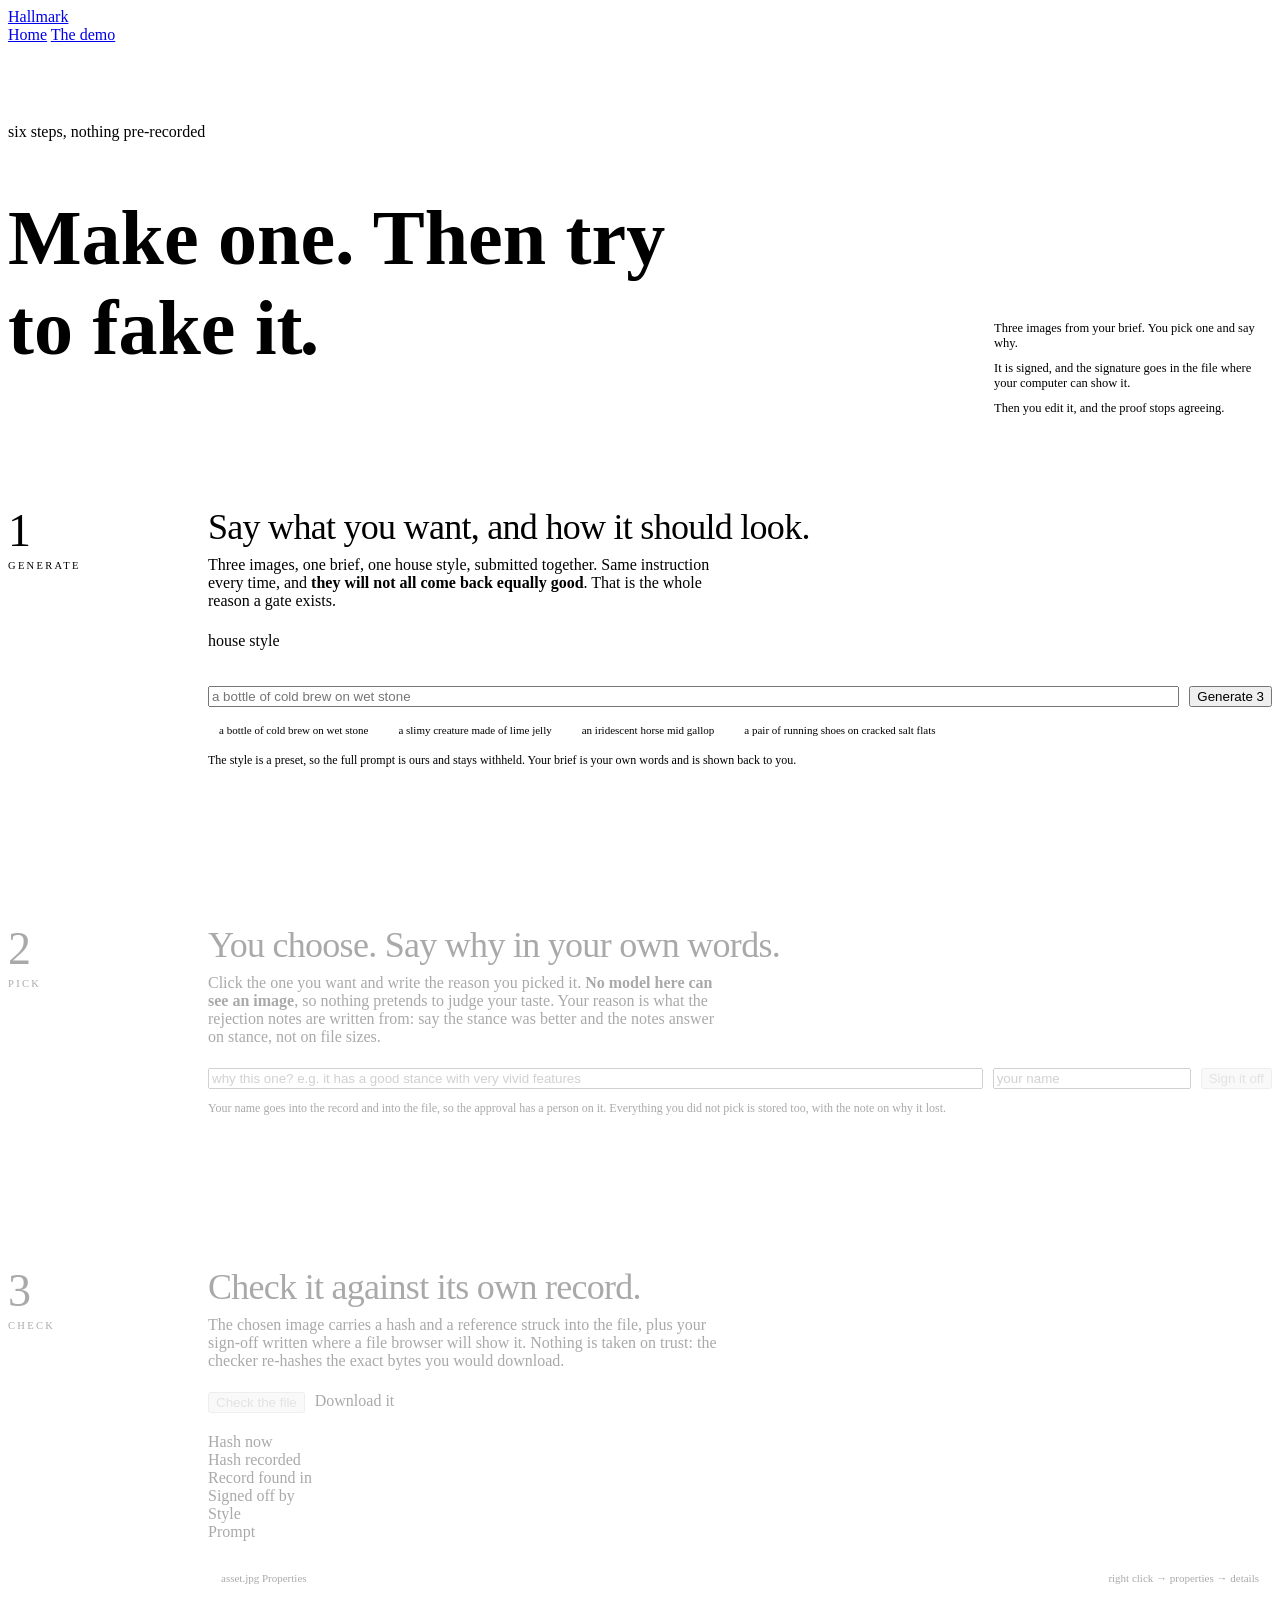
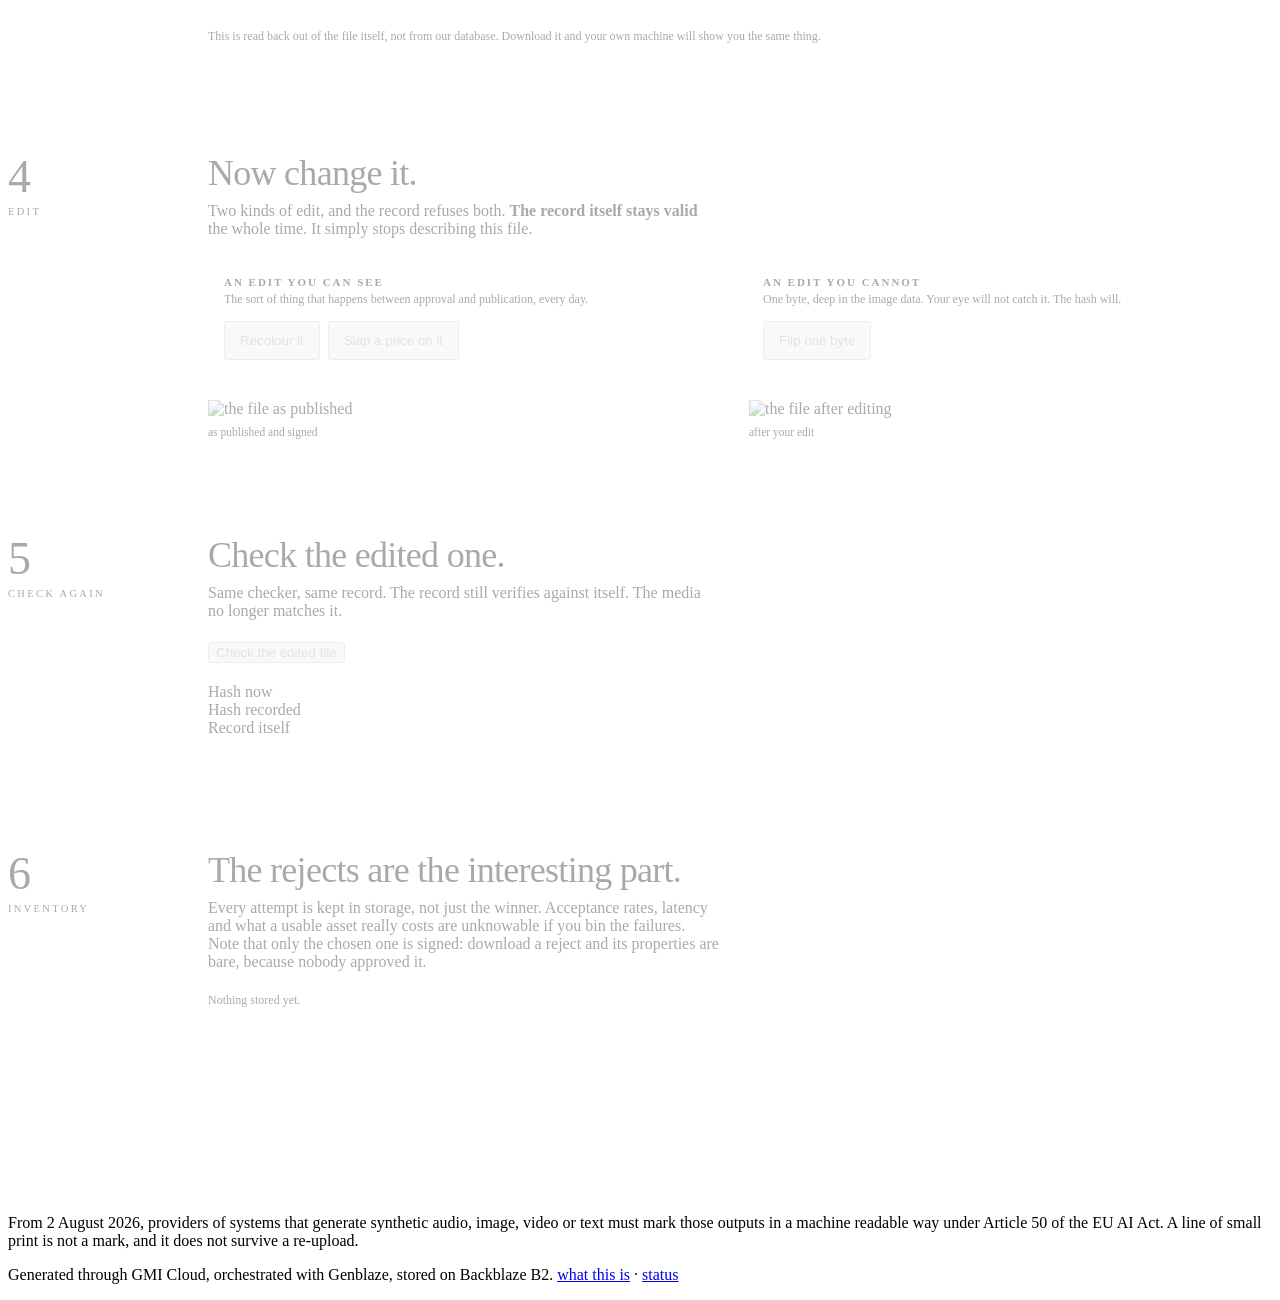
==== hallmark/static/demo.html @ ae2fe0b9 "Write the signature where a file browser can show it The provenance record was a hash pointer, which" ====
<!doctype html>
<html lang="en">
<head>
<meta charset="utf-8">
<meta name="viewport" content="width=device-width, initial-scale=1">
<title>HALLMARK / the demo</title>
<meta name="description" content="Generate three images, pick one and say why, prove it, edit it so you can see the change, then watch the proof refuse it. The rejects are kept.">
<link rel="stylesheet" href="/hallmark.css">
<style>
  .wrap { padding-bottom: 14vh; }

  .opener { padding: 7vh 0 4vh; display: grid; grid-template-columns: minmax(0,1fr) minmax(0,300px); gap: 5vw; align-items: end; }
  .opener h1 { font-size: clamp(38px, 6.6vw, 78px); }
  .opener h1 em { font-style: italic; color: var(--struck); }
  .opener .aside { border-left: 1px solid var(--rule); padding-left: 22px; }
  .opener .aside p { margin: 0 0 10px; color: var(--dim); font-size: 12.5px; }

  /* ---- step scaffolding ---------------------------------------------- */
  .step {
    border-top: 1px solid var(--rule); padding: 46px 0 52px;
    display: grid; grid-template-columns: 168px minmax(0, 1fr); gap: 32px;
    opacity: .34; transition: opacity .35s;
  }
  .step.live, .step.done { opacity: 1; }
  .step .marker { position: sticky; top: 74px; align-self: start; }
  .step .marker .n { font-family: var(--display); font-size: 46px; line-height: 1; color: var(--faint); transition: color .3s; }
  .step.live .marker .n { color: var(--struck); }
  .step.done .marker .n { color: var(--pass); }
  .step .marker .t { font-size: 10.5px; letter-spacing: .22em; text-transform: uppercase; color: var(--dim); margin-top: 6px; }
  .step h2 { font-family: var(--display); font-weight: 400; font-size: clamp(24px, 3.4vw, 36px); letter-spacing: -.02em; margin: 0 0 10px; line-height: 1.06; }
  .step .say { color: var(--dim); max-width: 64ch; margin: 0 0 22px; }
  .step .say strong { color: var(--ink); font-weight: 600; }

  .briefbar { display: flex; gap: 10px; flex-wrap: wrap; }
  .briefbar input[type=text] { flex: 1 1 340px; }
  .hint { color: var(--faint); font-size: 12px; margin-top: 12px; }
  .status { color: var(--dim); margin-top: 14px; min-height: 1.5em; }

  /* ---- style presets --------------------------------------------------- */
  .styles { display: grid; grid-template-columns: repeat(auto-fit, minmax(178px, 1fr)); gap: 8px; margin: 16px 0 20px; }
  .styleopt {
    border: 1px solid var(--rule); padding: 12px 14px; cursor: pointer;
    background: var(--panel); transition: border-color .12s, background .12s;
  }
  .styleopt:hover { border-color: var(--dim); }
  .styleopt.on { border-color: var(--struck); background: rgba(201,162,39,.08); }
  .styleopt .nm { font-size: 12px; letter-spacing: .1em; text-transform: uppercase; }
  .styleopt.on .nm { color: var(--struck-lit); }
  .styleopt .ds { font-size: 11.5px; color: var(--faint); margin-top: 5px; }

  .ideas { display: flex; gap: 8px; flex-wrap: wrap; margin-top: 12px; }
  .idea { font-size: 11px; color: var(--dim); border: 1px solid var(--rule); padding: 5px 11px; cursor: pointer; border-radius: 999px; }
  .idea:hover { border-color: var(--dim); color: var(--ink); }

  /* ---- three candidates, big --------------------------------------------- */
  .grid { display: grid; grid-template-columns: repeat(auto-fit, minmax(232px, 1fr)); gap: 14px; margin-top: 22px; }
  .cand { position: relative; }
  .cand .frame {
    position: relative; aspect-ratio: 1/1; background: var(--deep);
    border: 1px solid var(--rule); overflow: hidden; cursor: pointer;
  }
  .cand .frame img { width: 100%; height: 100%; object-fit: cover; transition: transform .45s, filter .3s; }
  .cand .frame:hover img { transform: scale(1.04); }
  .cand.pending .frame { display: grid; place-items: center; }
  .cand .spin { width: 24px; height: 24px; border: 2px solid var(--faint); border-top-color: var(--struck); border-radius: 50%; animation: spin 1s linear infinite; }
  @keyframes spin { to { transform: rotate(360deg); } }
  .cand .idx { position: absolute; top: 8px; left: 8px; font-size: 10.5px; color: var(--dim); background: rgba(12,11,10,.8); padding: 2px 7px; }
  .cand.chosen .frame { border-color: var(--pass); }
  .cand.chosen .frame::after {
    content: "chosen"; position: absolute; bottom: 0; left: 0; right: 0;
    background: var(--pass); color: var(--deep); font-size: 10px;
    letter-spacing: .18em; text-transform: uppercase; text-align: center; padding: 4px;
  }
  .cand.rejected .frame img { filter: grayscale(.72) brightness(.6); }
  .cand.failed .frame { display: grid; place-items: center; color: var(--fail); font-size: 11px; }
  .cand .note { margin-top: 10px; font-size: 12px; color: var(--warn); line-height: 1.5; }
  .cand.chosen .note { color: var(--pass); }

  /* ---- what the file browser shows -------------------------------------- */
  .visible { border: 1px solid var(--rule); background: var(--panel); margin-top: 22px; }
  .visible .bar { padding: 9px 13px; border-bottom: 1px solid var(--rule); background: var(--deep); font-size: 11px; color: var(--dim); display: flex; justify-content: space-between; gap: 12px; }
  .visible dl { margin: 0; padding: 10px 13px 14px; }
  .visible .prow { display: grid; grid-template-columns: 108px 1fr; gap: 10px; padding: 6px 0; border-bottom: 1px solid var(--rule-soft); }
  .visible dt { color: var(--faint); font-size: 11px; }
  .visible dd { margin: 0; font-size: 11.5px; }
  .visible dd.gold { color: var(--struck-lit); }

  /* ---- edit ------------------------------------------------------------- */
  .edits { display: grid; grid-template-columns: repeat(auto-fit, minmax(250px, 1fr)); gap: 14px; margin-top: 8px; }
  .editset { border: 1px solid var(--rule); padding: 16px; }
  .editset h4 { margin: 0 0 4px; font-size: 11px; letter-spacing: .18em; text-transform: uppercase; color: var(--dim); }
  .editset p { margin: 0 0 14px; font-size: 12px; color: var(--faint); }
  .editset .btns { display: flex; gap: 8px; flex-wrap: wrap; }
  .editset button { padding: 10px 14px; }

  .sidebyside { display: grid; grid-template-columns: 1fr 1fr; gap: 18px; margin-top: 24px; }
  .sidebyside figure { margin: 0; }
  .sidebyside img { border: 1px solid var(--rule); width: 100%; }
  .sidebyside .after img { border-color: var(--fail); }
  .sidebyside figcaption { margin-top: 8px; font-size: 11.5px; color: var(--dim); }
  .sidebyside .after figcaption { color: var(--fail); }

  /* ---- inventory --------------------------------------------------------- */
  .invrow { display: grid; grid-template-columns: 108px 1fr; gap: 18px; padding: 18px 0; border-bottom: 1px solid var(--rule); align-items: start; }
  .invrow img { width: 108px; height: 108px; object-fit: cover; border: 1px solid var(--rule); }
  .invrow.kept img { border-color: var(--pass); }
  .invrow.lost img { filter: grayscale(.7) brightness(.62); }
  .invrow .tag { font-size: 10px; letter-spacing: .2em; text-transform: uppercase; }
  .invrow.kept .tag { color: var(--pass); }
  .invrow.lost .tag { color: var(--dim); }
  .invrow .why { color: var(--warn); margin-top: 6px; font-size: 12.5px; }
  .invrow .facts { color: var(--faint); font-size: 11.5px; margin-top: 6px; word-break: break-all; }
  .invrow .grab { margin-top: 10px; }
  .invrow .grab a { font-size: 11px; letter-spacing: .12em; text-transform: uppercase; color: var(--dim); }
  .invrow .grab a:hover { color: var(--ink); }

  @media (max-width: 780px) {
    .opener { grid-template-columns: 1fr; gap: 24px; }
    .opener .aside { border-left: 0; border-top: 1px solid var(--rule); padding: 18px 0 0; }
    .step { grid-template-columns: 1fr; gap: 14px; }
    .step .marker { position: static; display: flex; align-items: baseline; gap: 12px; }
    .step .marker .n { font-size: 30px; }
    .sidebyside { grid-template-columns: 1fr; }
  }
</style>
</head>
<body>

<div class="masthead">
  <a class="wordmark" href="/">Hallmark</a>
  <nav class="mastnav">
    <a href="/" >Home</a>
    <a href="/demo" class="here">The demo</a>
    <span class="label" id="quotaLabel">&nbsp;</span>
  </nav>
</div>

<div class="wrap">

  <div class="opener">
    <div>
      <p class="label">six steps, nothing pre-recorded</p>
      <h1 class="display">Make one. Then try<br>to fake it<em>.</em></h1>
    </div>
    <div class="aside">
      <p>Three images from your brief. You pick one and say why.</p>
      <p>It is signed, and the signature goes in the file where your computer can show it.</p>
      <p>Then you edit it, and the proof stops agreeing.</p>
    </div>
  </div>

  <!-- 1 GENERATE -->
  <section class="step live" id="s1">
    <div class="marker"><div class="n">1</div><div class="t">Generate</div></div>
    <div>
      <h2>Say what you want, and how it should look.</h2>
      <p class="say">
        Three images, one brief, one house style, submitted together. Same instruction
        every time, and <strong>they will not all come back equally good</strong>. That is
        the whole reason a gate exists.
      </p>

      <p class="label">house style</p>
      <div class="styles" id="styles"></div>

      <div class="briefbar">
        <input type="text" id="brief" maxlength="300" placeholder="a bottle of cold brew on wet stone" autocomplete="off">
        <button class="primary" id="btnGen">Generate 3</button>
      </div>
      <div class="ideas" id="ideas"></div>
      <p class="hint">The style is a preset, so the full prompt is ours and stays withheld. Your brief is your own words and is shown back to you.</p>
      <p class="status" id="genStatus"></p>
      <div class="grid" id="grid"></div>
    </div>
  </section>

  <!-- 2 PICK -->
  <section class="step" id="s2">
    <div class="marker"><div class="n">2</div><div class="t">Pick</div></div>
    <div>
      <h2>You choose. Say why in your own words.</h2>
      <p class="say">
        Click the one you want and write the reason you picked it.
        <strong>No model here can see an image</strong>, so nothing pretends to judge your
        taste. Your reason is what the rejection notes are written from: say the stance was
        better and the notes answer on stance, not on file sizes.
      </p>
      <div class="briefbar">
        <input type="text" id="why" maxlength="200" placeholder="why this one? e.g. it has a good stance with very vivid features" autocomplete="off">
        <input type="text" id="signer" maxlength="60" placeholder="your name" autocomplete="off" style="flex:0 1 190px">
        <button class="primary" id="btnPick" disabled>Sign it off</button>
      </div>
      <p class="hint">Your name goes into the record and into the file, so the approval has a person on it. Everything you did not pick is stored too, with the note on why it lost.</p>
      <p class="status" id="pickStatus"></p>
    </div>
  </section>

  <!-- 3 PROVE -->
  <section class="step" id="s3">
    <div class="marker"><div class="n">3</div><div class="t">Check</div></div>
    <div>
      <h2>Check it against its own record.</h2>
      <p class="say">
        The chosen image carries a hash and a reference struck into the file, plus your
        sign-off written where a file browser will show it. Nothing is taken on trust: the
        checker re-hashes the exact bytes you would download.
      </p>
      <div class="briefbar" style="gap:10px">
        <button id="btnProve" disabled>Check the file</button>
        <a class="btn hidden" id="btnDownload" download>Download it</a>
      </div>
      <div class="verdict hidden" id="proveVerdict" style="margin-top:20px"><h3 id="proveLabel"></h3><p id="proveSaid"></p></div>
      <dl class="rows hidden" id="proveRows" style="margin-top:20px;max-width:800px">
        <div class="row"><dt>Hash now</dt><dd id="pNow"></dd></div>
        <div class="row"><dt>Hash recorded</dt><dd id="pRec"></dd></div>
        <div class="row"><dt>Record found in</dt><dd id="pSrc"></dd></div>
        <div class="row"><dt>Signed off by</dt><dd id="pWho"></dd></div>
        <div class="row"><dt>Style</dt><dd id="pStyle"></dd></div>
        <div class="row"><dt>Prompt</dt><dd id="pPrompt"></dd></div>
      </dl>

      <div class="visible hidden" id="visiblePanel">
        <div class="bar">
          <span id="vName">asset.jpg Properties</span>
          <span class="faint">right click &rarr; properties &rarr; details</span>
        </div>
        <dl id="visibleRows"></dl>
      </div>
      <p class="hint hidden" id="visibleNote">
        This is read back out of the file itself, not from our database. Download it and
        your own machine will show you the same thing.
      </p>
    </div>
  </section>

  <!-- 4 EDIT -->
  <section class="step" id="s4">
    <div class="marker"><div class="n">4</div><div class="t">Edit</div></div>
    <div>
      <h2>Now change it.</h2>
      <p class="say">
        Two kinds of edit, and the record refuses both. <strong>The record itself stays
        valid</strong> the whole time. It simply stops describing this file.
      </p>
      <div class="edits">
        <div class="editset">
          <h4>An edit you can see</h4>
          <p>The sort of thing that happens between approval and publication, every day.</p>
          <div class="btns">
            <button class="danger" id="btnRecolour" disabled>Recolour it</button>
            <button class="danger" id="btnPaint" disabled>Slap a price on it</button>
          </div>
        </div>
        <div class="editset">
          <h4>An edit you cannot</h4>
          <p>One byte, deep in the image data. Your eye will not catch it. The hash will.</p>
          <div class="btns">
            <button class="danger" id="btnByte" disabled>Flip one byte</button>
          </div>
        </div>
      </div>
      <div class="sidebyside hidden" id="compare">
        <figure><img id="imgBefore" alt="the file as published"><figcaption>as published and signed</figcaption></figure>
        <figure class="after"><img id="imgAfter" alt="the file after editing"><figcaption id="afterCap">after your edit</figcaption></figure>
      </div>
    </div>
  </section>

  <!-- 5 DISPROVE -->
  <section class="step" id="s5">
    <div class="marker"><div class="n">5</div><div class="t">Check again</div></div>
    <div>
      <h2>Check the edited one.</h2>
      <p class="say">Same checker, same record. The record still verifies against itself. The media no longer matches it.</p>
      <button id="btnDisprove" disabled>Check the edited file</button>
      <div class="verdict hidden" id="badVerdict" style="margin-top:20px"><h3 id="badLabel"></h3><p id="badSaid"></p></div>
      <dl class="rows hidden" id="badRows" style="margin-top:20px;max-width:800px">
        <div class="row"><dt>Hash now</dt><dd id="bNow"></dd></div>
        <div class="row"><dt>Hash recorded</dt><dd id="bRec"></dd></div>
        <div class="row"><dt>Record itself</dt><dd id="bMan"></dd></div>
      </dl>
    </div>
  </section>

  <!-- 6 INVENTORY -->
  <section class="step" id="s6">
    <div class="marker"><div class="n">6</div><div class="t">Inventory</div></div>
    <div>
      <h2>The rejects are the interesting part.</h2>
      <p class="say">
        Every attempt is kept in storage, not just the winner. Acceptance rates, latency
        and what a usable asset really costs are unknowable if you bin the failures. Note
        that only the chosen one is signed: download a reject and its properties are bare,
        because nobody approved it.
      </p>
      <div id="inventory"></div>
      <p class="hint" id="invMeta"></p>
    </div>
  </section>

</div>

<footer>
  <p>
    From 2 August 2026, providers of systems that generate synthetic audio, image, video
    or text must mark those outputs in a machine readable way under Article 50 of the EU
    AI Act. A line of small print is not a mark, and it does not survive a re-upload.
  </p>
  <p style="margin-top:14px">
    Generated through GMI Cloud, orchestrated with Genblaze, stored on Backblaze B2.
    <a href="/">what this is</a> · <a href="/health">status</a>
  </p>
</footer>

<script>
const el = id => document.getElementById(id);
const set = (id, v) => { const n = el(id); if (n) n.textContent = (v === null || v === undefined || v === '') ? '-' : v; };

const IDEAS = [
  'a bottle of cold brew on wet stone',
  'a slimy creature made of lime jelly',
  'an iridescent horse mid gallop',
  'a pair of running shoes on cracked salt flats',
];

let SESSION = null;
let PICKED = null;
let STYLE = null;
let ORIGINAL = null;   // bytes of the signed file, as delivered
let EDITED = null;     // bytes after the visitor edits it
let EDITED_TYPE = 'image/jpeg';
let POLLER = null;

const KEY = 'hallmark.session';
const SIGNER_KEY = 'hallmark.signer';

function stepState(id, state) {
  const node = el(id);
  node.classList.remove('live', 'done');
  if (state) node.classList.add(state);
}

function say(id, msg, isErr) {
  const n = el(id);
  n.textContent = msg || '';
  n.classList.toggle('err', !!isErr);
}

function chosen() { return SESSION && SESSION.candidates.find(c => c.accepted); }
function mimeOf(c) { return (c && c.media_type) || 'image/jpeg'; }
function extOf(type) { return type === 'image/png' ? 'png' : 'jpg'; }

/* ---- style presets ---------------------------------------------------- */
async function loadStyles() {
  try {
    const data = await (await fetch('/api/demo/styles')).json();
    STYLE = data.default;
    const host = el('styles');
    host.innerHTML = '';
    data.styles.forEach(s => {
      const node = document.createElement('div');
      node.className = 'styleopt' + (s.slug === STYLE ? ' on' : '');
      node.innerHTML = `<div class="nm"></div><div class="ds"></div>`;
      node.querySelector('.nm').textContent = s.label;
      node.querySelector('.ds').textContent = s.note;
      node.addEventListener('click', () => {
        STYLE = s.slug;
        document.querySelectorAll('.styleopt').forEach(n => n.classList.remove('on'));
        node.classList.add('on');
      });
      host.appendChild(node);
    });
  } catch (e) { /* the default preset applies server side anyway */ }
}

IDEAS.forEach(idea => {
  const c = document.createElement('span');
  c.className = 'idea'; c.textContent = idea;
  c.addEventListener('click', () => { el('brief').value = idea; });
  el('ideas').appendChild(c);
});

async function refreshQuota() {
  try {
    const sid = localStorage.getItem(KEY) || '';
    const q = await (await fetch('/api/demo/quota?session_id=' + encodeURIComponent(sid))).json();
    set('quotaLabel', `${q.remaining_today} runs left today`);
  } catch (e) { /* the label is cosmetic */ }
}

/* ---- 1. generate ------------------------------------------------------ */
el('btnGen').addEventListener('click', async () => {
  const brief = el('brief').value.trim();
  if (!brief) { say('genStatus', 'Type what you want to see.', true); return; }

  el('btnGen').disabled = true;
  say('genStatus', 'Submitting three jobs together.');
  el('grid').innerHTML = '';

  try {
    const res = await fetch('/api/demo/generate', {
      method: 'POST', headers: { 'Content-Type': 'application/json' },
      body: JSON.stringify({ brief, style: STYLE, session_id: localStorage.getItem(KEY) })
    });
    const data = await res.json();

    if (res.status === 429) {
      say('genStatus', data.detail + '. The budget for today is spent, so nothing new can be generated.', true);
      el('btnGen').disabled = false;
      return;
    }
    if (!res.ok) { say('genStatus', data.detail || 'Could not start.', true); el('btnGen').disabled = false; return; }

    SESSION = data;
    localStorage.setItem(KEY, data.session_id);
    renderCandidates();
    say('genStatus', 'Rendering. This takes about a minute and a half.');
    startPolling();
    refreshQuota();
  } catch (err) {
    say('genStatus', 'Could not reach the service: ' + err.message, true);
    el('btnGen').disabled = false;
  }
});

function startPolling() {
  clearInterval(POLLER);
  POLLER = setInterval(async () => {
    try {
      const data = await (await fetch(`/api/demo/session/${SESSION.session_id}`)).json();
      SESSION = data;
      renderCandidates();
      const ready = data.candidates.filter(c => c.status === 'ready').length;
      const failed = data.candidates.filter(c => c.status === 'failed').length;
      say('genStatus', `${ready} of ${data.candidates.length} back${failed ? `, ${failed} failed` : ''}.`);
      if (data.status !== 'generating') {
        clearInterval(POLLER);
        el('btnGen').disabled = false;
        stepState('s1', 'done'); stepState('s2', 'live');
        say('genStatus', `${ready} images ready. Pick one.`);
        el('s2').scrollIntoView({ behavior: 'smooth', block: 'start' });
      }
    } catch (e) { /* keep polling */ }
  }, 4000);
}

function renderCandidates() {
  const grid = el('grid');
  grid.innerHTML = '';

  SESSION.candidates.forEach(c => {
    const node = document.createElement('div');
    node.className = 'cand';

    const frame = document.createElement('div');
    frame.className = 'frame';

    const idx = document.createElement('span');
    idx.className = 'idx'; idx.textContent = String(c.index + 1);

    if (c.status === 'ready') {
      const img = document.createElement('img');
      img.src = c.asset || c.url;
      img.alt = `candidate ${c.index + 1}`;
      img.loading = 'lazy';
      frame.appendChild(img);

      if (SESSION.selection) {
        node.classList.add(c.accepted ? 'chosen' : 'rejected');
      } else {
        frame.addEventListener('click', () => {
          PICKED = c.index;
          document.querySelectorAll('.cand').forEach(n => n.classList.remove('chosen'));
          node.classList.add('chosen');
          el('btnPick').disabled = false;
          say('pickStatus', `Candidate ${c.index + 1} selected. Now say why you picked it.`);
        });
      }
    } else if (c.status === 'failed') {
      node.classList.add('failed');
      frame.textContent = 'failed';
    } else {
      node.classList.add('pending');
      const s = document.createElement('div'); s.className = 'spin';
      frame.appendChild(s);
    }

    frame.appendChild(idx);
    node.appendChild(frame);

    // The note on why it lost sits under the image it belongs to, not in a
    // separate list. A rejection you have to go and look up is not a record
    // anyone reads.
    if (SESSION.selection) {
      const note = document.createElement('div');
      note.className = 'note';
      note.textContent = c.accepted
        ? `Kept and signed. Your reason: "${SESSION.selection.human_reason || 'none given'}"`
        : (c.reason || '');
      node.appendChild(note);
    }

    grid.appendChild(node);
  });
}

/* ---- 2. pick ---------------------------------------------------------- */
el('btnPick').addEventListener('click', async () => {
  if (PICKED === null) return;
  el('btnPick').disabled = true;
  say('pickStatus', 'Storing every candidate and signing the one you picked.');

  const signer = el('signer').value.trim();
  if (signer) localStorage.setItem(SIGNER_KEY, signer);

  try {
    const res = await fetch('/api/demo/select', {
      method: 'POST', headers: { 'Content-Type': 'application/json' },
      body: JSON.stringify({
        session_id: SESSION.session_id, picked: PICKED,
        reason: el('why').value, signer: signer || 'Visitor'
      })
    });
    const data = await res.json();
    if (!res.ok) { say('pickStatus', data.detail || 'Could not store.', true); el('btnPick').disabled = false; return; }

    SESSION = data;
    ORIGINAL = null; EDITED = null;
    renderCandidates();
    renderInventory();
    say('pickStatus', `Stored. Signed off by ${(SESSION.selection || {}).signer || 'Visitor'}.`);
    stepState('s2', 'done'); stepState('s3', 'live');
    armStep3();
    el('s3').scrollIntoView({ behavior: 'smooth', block: 'start' });
  } catch (err) {
    say('pickStatus', 'Could not store: ' + err.message, true);
    el('btnPick').disabled = false;
  }
});

function armStep3() {
  const c = chosen();
  if (!c) return;
  ['btnProve', 'btnByte', 'btnRecolour', 'btnPaint'].forEach(b => el(b).disabled = false);
  const link = el('btnDownload');
  link.href = c.download || c.asset;
  link.setAttribute('download', `hallmark-signed.${extOf(mimeOf(c))}`);
  link.classList.remove('hidden');
}

async function loadOriginal() {
  if (ORIGINAL) return ORIGINAL;
  const res = await fetch(chosen().asset);
  ORIGINAL = new Uint8Array(await res.arrayBuffer());
  return ORIGINAL;
}

async function check(bytes, name, type) {
  const body = new FormData();
  body.append('file', new Blob([bytes], { type }), name);
  const res = await fetch('/api/verify', { method: 'POST', body });
  return res.json();
}

/* ---- 3. check --------------------------------------------------------- */
el('btnProve').addEventListener('click', async () => {
  el('btnProve').disabled = true;
  say('pickStatus', '');
  const c = chosen();
  const type = mimeOf(c);
  try {
    const d = await check(await loadOriginal(), `chosen.${extOf(type)}`, type);
    el('proveVerdict').className = 'verdict ' + d.verdict;
    set('proveLabel', d.verdict); set('proveSaid', d.summary);
    el('proveVerdict').classList.remove('hidden');

    const same = d.computed_sha256 && d.computed_sha256 === d.declared_sha256;
    el('pNow').className = same ? 'match' : '';
    el('pRec').className = same ? 'match' : '';
    set('pNow', d.computed_sha256); set('pRec', d.declared_sha256);
    set('pSrc', d.manifest_source && d.manifest_source.startsWith('fetched')
      ? 'a pointer in the file, resolved from storage'
      : d.manifest_source);
    const ok = d.approval;
    set('pWho', ok ? `${ok.approver}, ${ok.decision} on ${(ok.approved_at || '').slice(0, 10)}` : null);
    set('pStyle', SESSION.style_label);
    set('pPrompt', (d.steps || []).every(s => s.prompt_withheld) ? 'withheld by the publisher' : 'visible');
    el('proveRows').classList.remove('hidden');

    renderVisible(d.visible, `hallmark-signed.${extOf(type)}`);

    stepState('s3', 'done'); stepState('s4', 'live');
    el('s4').scrollIntoView({ behavior: 'smooth', block: 'start' });
  } catch (err) {
    set('proveLabel', 'error'); set('proveSaid', err.message);
    el('proveVerdict').classList.remove('hidden');
  }
  el('btnProve').disabled = false;
});

const VISIBLE_LABELS = {
  title: 'Title', description: 'Subject', author: 'Authors',
  artist: 'Authors', comment: 'Comments', software: 'Program name',
};

function renderVisible(visible, filename) {
  const rows = el('visibleRows');
  if (!visible || !Object.keys(visible).length) {
    el('visiblePanel').classList.add('hidden');
    el('visibleNote').classList.add('hidden');
    return;
  }
  set('vName', `${filename} Properties`);
  rows.innerHTML = '';
  const seen = new Set();
  ['title', 'description', 'author', 'comment', 'software'].forEach(key => {
    const value = visible[key] || (key === 'author' ? visible.artist : null);
    if (!value || seen.has(value)) return;
    seen.add(value);
    const row = document.createElement('div');
    row.className = 'prow';
    const dt = document.createElement('dt'); dt.textContent = VISIBLE_LABELS[key] || key;
    const dd = document.createElement('dd'); dd.textContent = value;
    if (key === 'title' || key === 'author') dd.className = 'gold';
    row.appendChild(dt); row.appendChild(dd);
    rows.appendChild(row);
  });
  el('visiblePanel').classList.remove('hidden');
  el('visibleNote').classList.remove('hidden');
}

/* ---- 4. edit ---------------------------------------------------------- */
function showCompare(caption) {
  el('imgBefore').src = chosen().asset;
  el('imgAfter').src = URL.createObjectURL(new Blob([EDITED], { type: EDITED_TYPE }));
  set('afterCap', caption);
  el('compare').classList.remove('hidden');
  el('btnDisprove').disabled = false;
  stepState('s4', 'done'); stepState('s5', 'live');
  el('s5').scrollIntoView({ behavior: 'smooth', block: 'start' });
}

async function onCanvas(draw, caption) {
  const src = await loadOriginal();
  const type = mimeOf(chosen());
  const url = URL.createObjectURL(new Blob([src], { type }));
  const img = new Image();
  img.onload = () => {
    const canvas = document.createElement('canvas');
    canvas.width = img.width; canvas.height = img.height;
    const ctx = canvas.getContext('2d');
    draw(ctx, img, canvas);
    canvas.toBlob(async blob => {
      EDITED = new Uint8Array(await blob.arrayBuffer());
      EDITED_TYPE = type;
      URL.revokeObjectURL(url);
      showCompare(caption);
    }, type, 0.95);
  };
  img.src = url;
}

el('btnRecolour').addEventListener('click', () => onCanvas((ctx, img) => {
  // Unmistakable on purpose. A change you have to squint at makes the point
  // badly: the record refuses any edit, so the demo may as well show one.
  ctx.filter = 'hue-rotate(150deg) saturate(1.7) contrast(1.1)';
  ctx.drawImage(img, 0, 0);
}, 'after your edit: recoloured'));

el('btnPaint').addEventListener('click', () => onCanvas((ctx, img, canvas) => {
  ctx.drawImage(img, 0, 0);
  const w = canvas.width, h = canvas.height;
  ctx.fillStyle = '#c9a227';
  ctx.fillRect(0, h * 0.62, w, h * 0.17);
  ctx.fillStyle = '#0c0b0a';
  ctx.font = `700 ${Math.round(h * 0.1)}px Helvetica, Arial, sans-serif`;
  ctx.textAlign = 'center'; ctx.textBaseline = 'middle';
  ctx.fillText('50% OFF', w / 2, h * 0.705);
  ctx.fillStyle = 'rgba(12,11,10,.86)';
  ctx.fillRect(0, h - h * 0.09, w, h * 0.09);
  ctx.fillStyle = '#e8e4dc';
  ctx.font = `500 ${Math.round(h * 0.032)}px Helvetica, Arial, sans-serif`;
  ctx.fillText('ends sunday', w / 2, h - h * 0.045);
}, 'after your edit: a promo bar added, the way a campaign really changes'));

el('btnByte').addEventListener('click', async () => {
  const src = await loadOriginal();
  EDITED = src.slice();
  EDITED_TYPE = mimeOf(chosen());
  // Late in the file, inside the image data. The record sits near the start,
  // so it stays readable and stays valid: a good record on changed pixels.
  const at = Math.floor(EDITED.length * 0.8);
  EDITED[at] = EDITED[at] ^ 0xff;
  showCompare('after your edit: one byte flipped, nothing you would notice');
});

/* ---- 5. check again --------------------------------------------------- */
el('btnDisprove').addEventListener('click', async () => {
  el('btnDisprove').disabled = true;
  try {
    const d = await check(EDITED, `edited.${extOf(EDITED_TYPE)}`, EDITED_TYPE);
    el('badVerdict').className = 'verdict ' + d.verdict;
    set('badLabel', d.verdict);
    set('badSaid', d.reason || d.summary);
    el('badVerdict').classList.remove('hidden');

    el('bNow').className = 'mismatch';
    set('bNow', d.computed_sha256);
    set('bRec', d.declared_sha256 || 'matches none of the recorded outputs');
    set('bMan', d.verdict === 'unsigned'
      ? 'the edit stripped the record out of the file entirely'
      : 'still valid; it is the pixels that moved');
    el('badRows').classList.remove('hidden');

    stepState('s5', 'done'); stepState('s6', 'live');
    renderInventory();
    el('s6').scrollIntoView({ behavior: 'smooth', block: 'start' });
  } catch (err) {
    set('badLabel', 'error'); set('badSaid', err.message);
    el('badVerdict').classList.remove('hidden');
  }
  el('btnDisprove').disabled = false;
});

/* ---- 6. inventory ----------------------------------------------------- */
function renderInventory() {
  const inv = el('inventory');
  inv.innerHTML = '';
  if (!SESSION || !SESSION.selection) { inv.innerHTML = '<p class="hint">Nothing stored yet.</p>'; return; }

  SESSION.candidates.filter(c => c.asset).forEach(c => {
    const row = document.createElement('div');
    row.className = 'invrow ' + (c.accepted ? 'kept' : 'lost');

    const img = document.createElement('img');
    img.src = c.asset; img.alt = `candidate ${c.index + 1}`; img.loading = 'lazy';
    row.appendChild(img);

    const body = document.createElement('div');
    const tag = document.createElement('div');
    tag.className = 'tag';
    tag.textContent = c.accepted ? 'kept, signed and stamped' : 'stored, unsigned';
    body.appendChild(tag);

    if (c.reason) {
      const why = document.createElement('div');
      why.className = 'why'; why.textContent = c.reason;
      body.appendChild(why);
    }

    const facts = document.createElement('div');
    facts.className = 'facts';
    facts.textContent =
      `${extOf(mimeOf(c)).toUpperCase()} · ${Math.round((c.size_bytes || 0) / 1024)}KB · ` +
      `checks ${c.score} · sha ${(c.sha256 || '').slice(0, 24)}`;
    body.appendChild(facts);

    if (c.download) {
      const grab = document.createElement('div');
      grab.className = 'grab';
      const link = document.createElement('a');
      link.href = c.download;
      link.setAttribute('download', `hallmark-${c.accepted ? 'signed' : 'reject'}-${c.index + 1}.${extOf(mimeOf(c))}`);
      link.textContent = c.accepted ? 'Download the signed file →' : 'Download this reject →';
      grab.appendChild(link);
      body.appendChild(grab);
    }

    row.appendChild(body);
    inv.appendChild(row);
  });

  set('invMeta', `run ${SESSION.run_id || '-'} · record hash ${(SESSION.canonical_hash || '').slice(0, 24)}`);
}

/* ---- resume ----------------------------------------------------------- */
(async function boot() {
  loadStyles();
  refreshQuota();
  el('signer').value = localStorage.getItem(SIGNER_KEY) || '';

  const sid = localStorage.getItem(KEY);
  if (!sid) { renderInventory(); return; }
  try {
    const res = await fetch(`/api/demo/session/${sid}`);
    if (!res.ok) { renderInventory(); return; }
    SESSION = await res.json();
    el('brief').value = SESSION.brief || '';
    renderCandidates();
    renderInventory();
    if (SESSION.selection) {
      stepState('s1', 'done'); stepState('s2', 'done'); stepState('s3', 'live');
      armStep3();
      say('genStatus', 'Picked up where you left off.');
    } else if (SESSION.status === 'generating') {
      startPolling();
    } else if (SESSION.status === 'ready') {
      stepState('s1', 'done'); stepState('s2', 'live');
    }
  } catch (e) { renderInventory(); }
})();
</script>
</body>
</html>
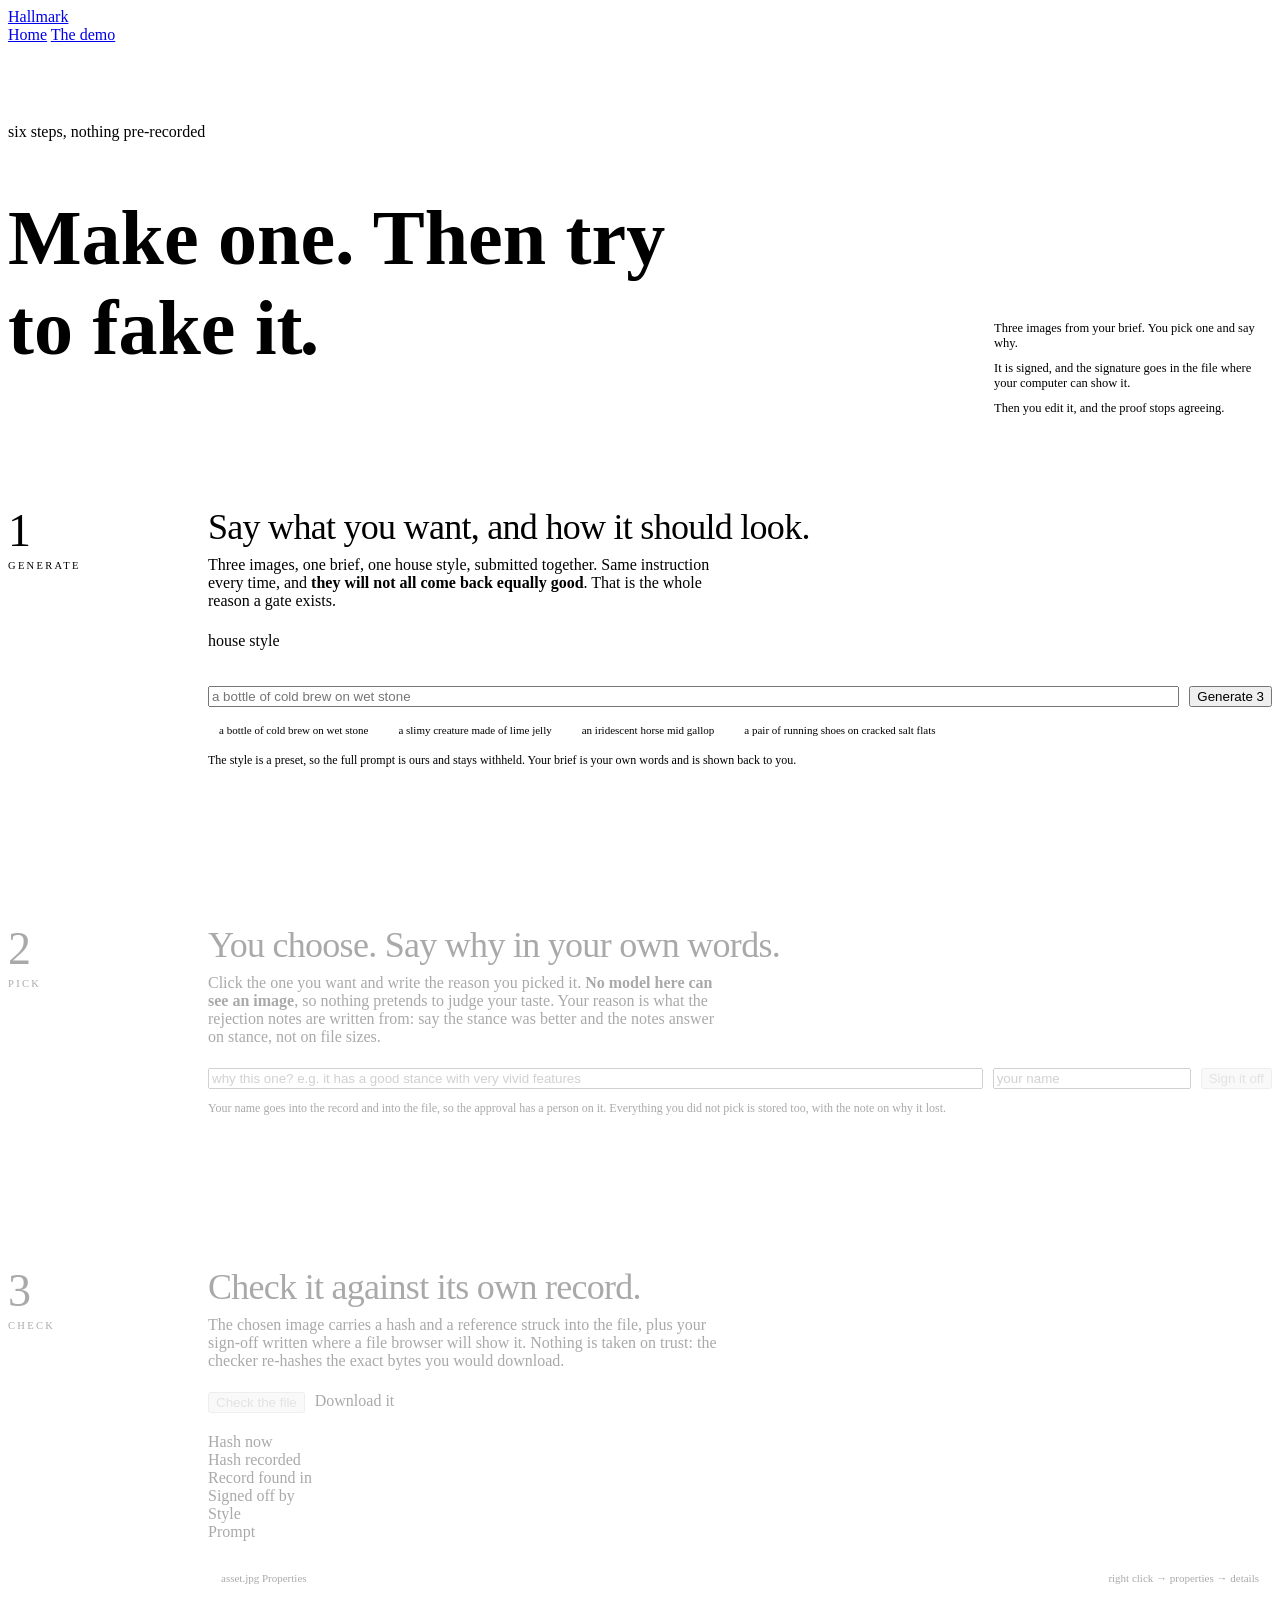
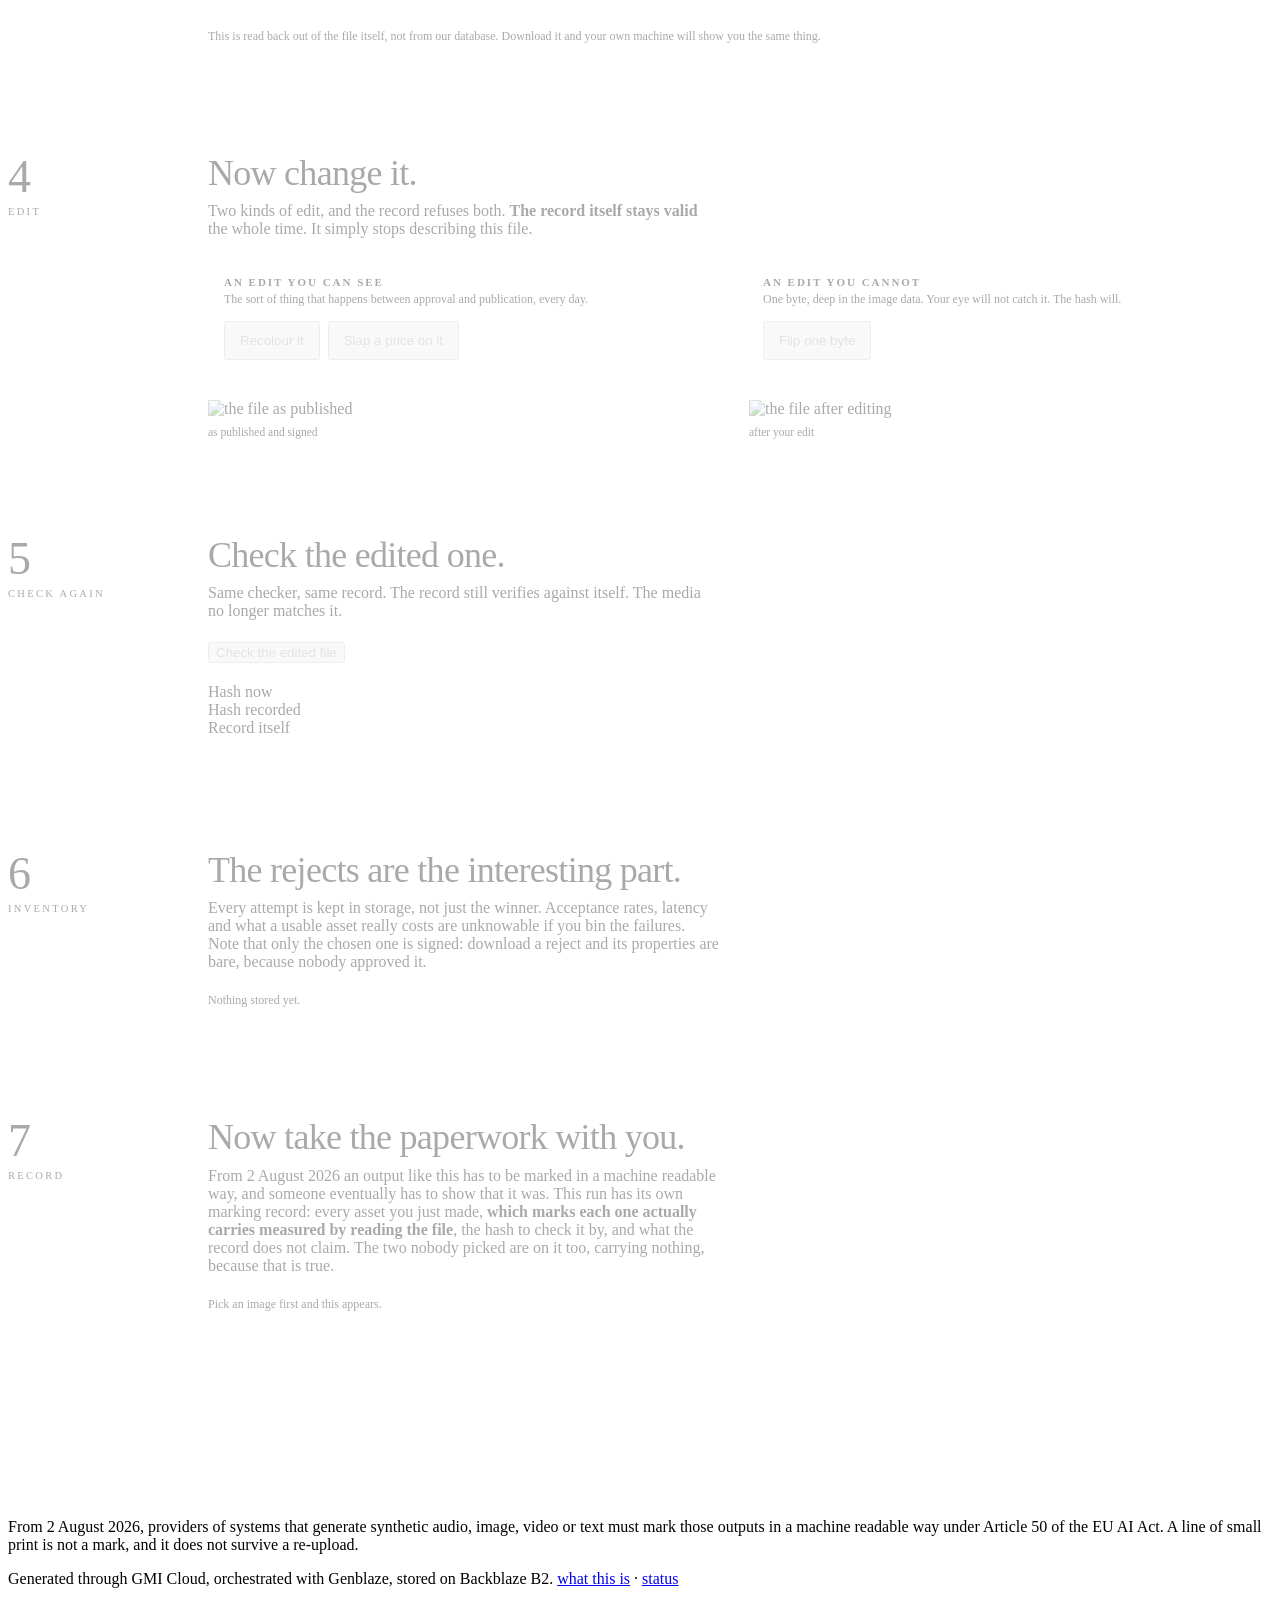
==== commit 94f3c271: "Drop the public checker, and give clips a credit a person can read The bring-your-own section is gon" ====
--- a/hallmark/static/demo.html
+++ b/hallmark/static/demo.html
@@ -298,6 +298,26 @@
     </div>
   </section>
 
+  <!-- 7 MARKING RECORD -->
+  <section class="step" id="s7">
+    <div class="marker"><div class="n">7</div><div class="t">Record</div></div>
+    <div>
+      <h2>Now take the paperwork with you.</h2>
+      <p class="say">
+        From 2 August 2026 an output like this has to be marked in a machine readable way,
+        and someone eventually has to show that it was. This run has its own marking record:
+        every asset you just made, <strong>which marks each one actually carries measured by
+        reading the file</strong>, the hash to check it by, and what the record does not
+        claim. The two nobody picked are on it too, carrying nothing, because that is true.
+      </p>
+      <div class="acts" id="sheetActs" style="display:none">
+        <a class="btn primary" id="sheetLink" href="#" target="_blank" rel="noopener">Open the marking record &rarr;</a>
+        <a class="btn" id="sheetDl" href="#">Download it</a>
+      </div>
+      <p class="hint" id="sheetHint">Pick an image first and this appears.</p>
+    </div>
+  </section>
+
 </div>
 
 <footer>
@@ -771,6 +791,23 @@
   });
 
   set('invMeta', `run ${SESSION.run_id || '-'} · record hash ${(SESSION.canonical_hash || '').slice(0, 24)}`);
+  renderSheetLinks();
+}
+
+/* ---- 7. the marking record -------------------------------------------- */
+function renderSheetLinks() {
+  const acts = el('sheetActs');
+  const id = SESSION && SESSION.selection && SESSION.session_id;
+  if (!id) { acts.style.display = 'none'; return; }
+
+  el('sheetLink').href = `/compliance/session/${id}`;
+  el('sheetDl').href = `/compliance/session/${id}/download`;
+  el('sheetDl').setAttribute('download', '');
+  acts.style.display = '';
+  say('sheetHint',
+    'Built by reading the files in storage when you open it, so it reports what they '
+    + 'carry now rather than what this page intended.');
+  stepState('s6', 'done'); stepState('s7', 'live');
 }
 
 /* ---- resume ----------------------------------------------------------- */
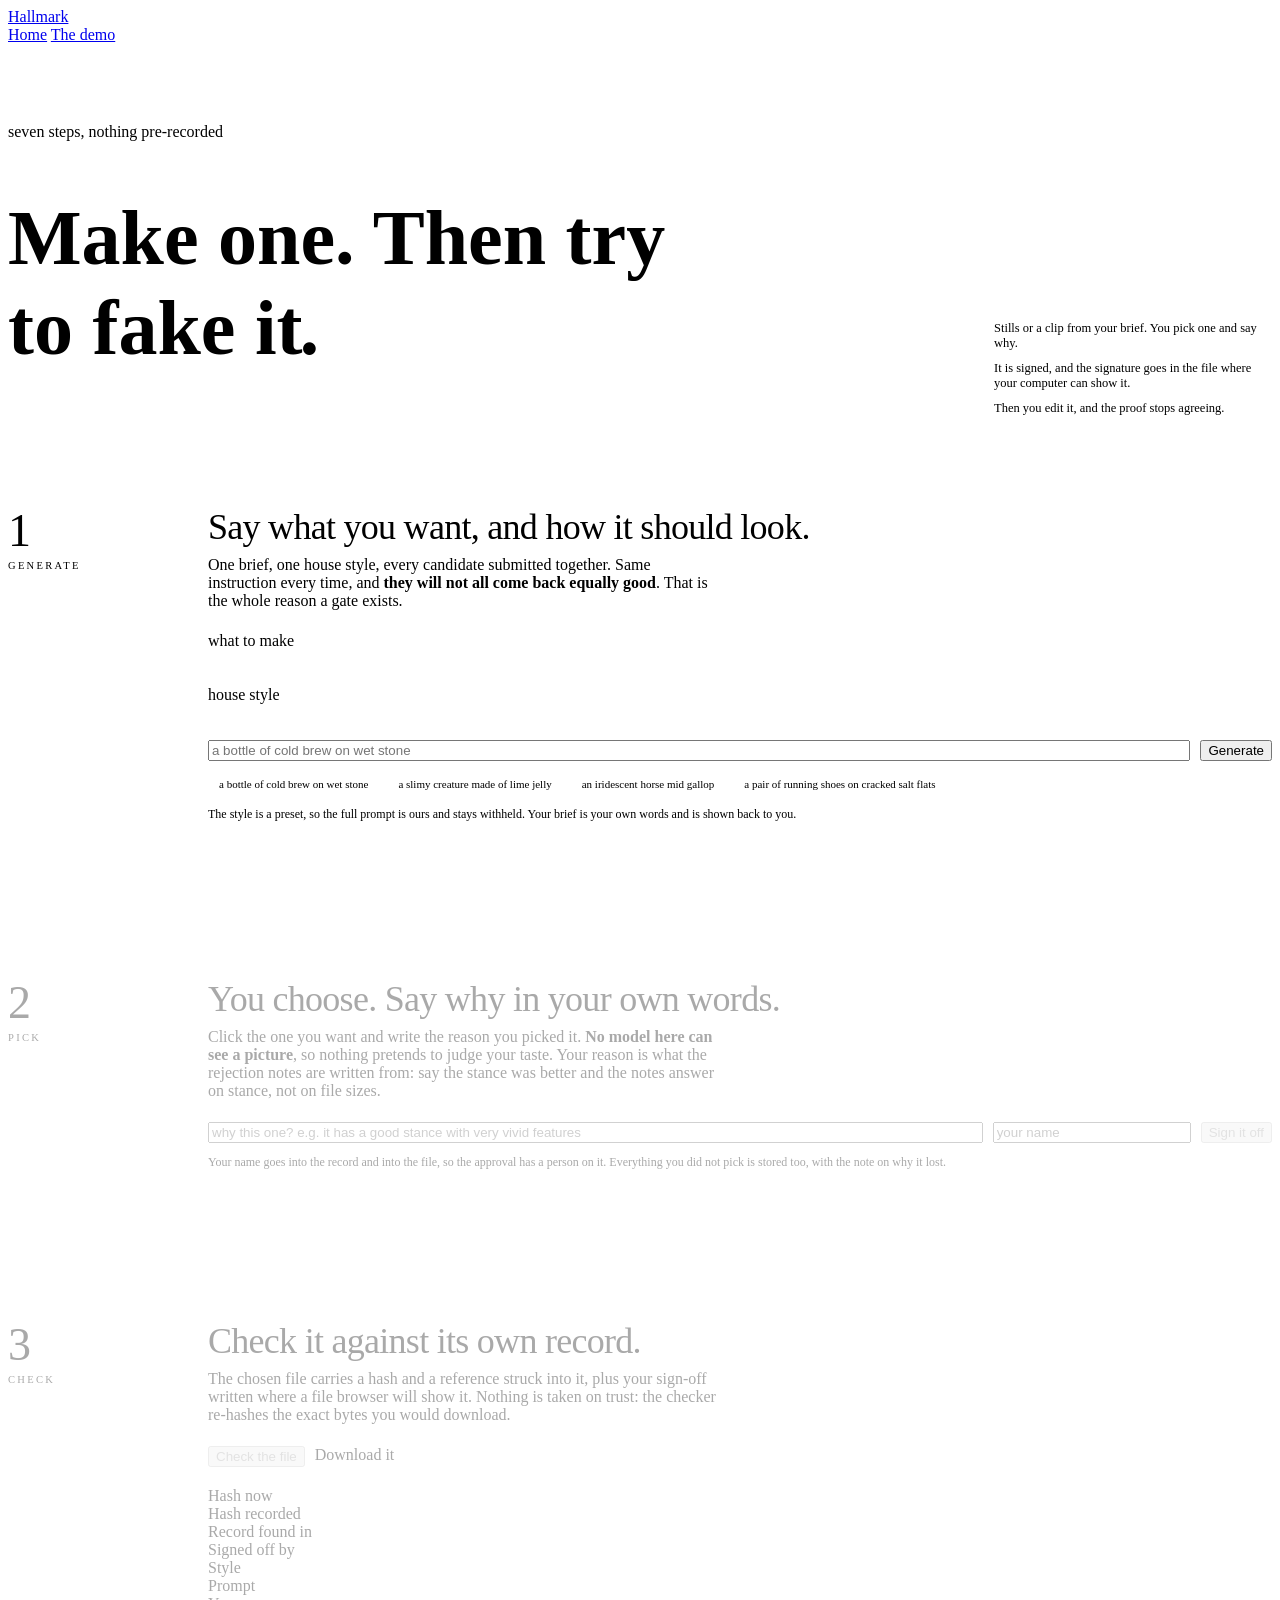
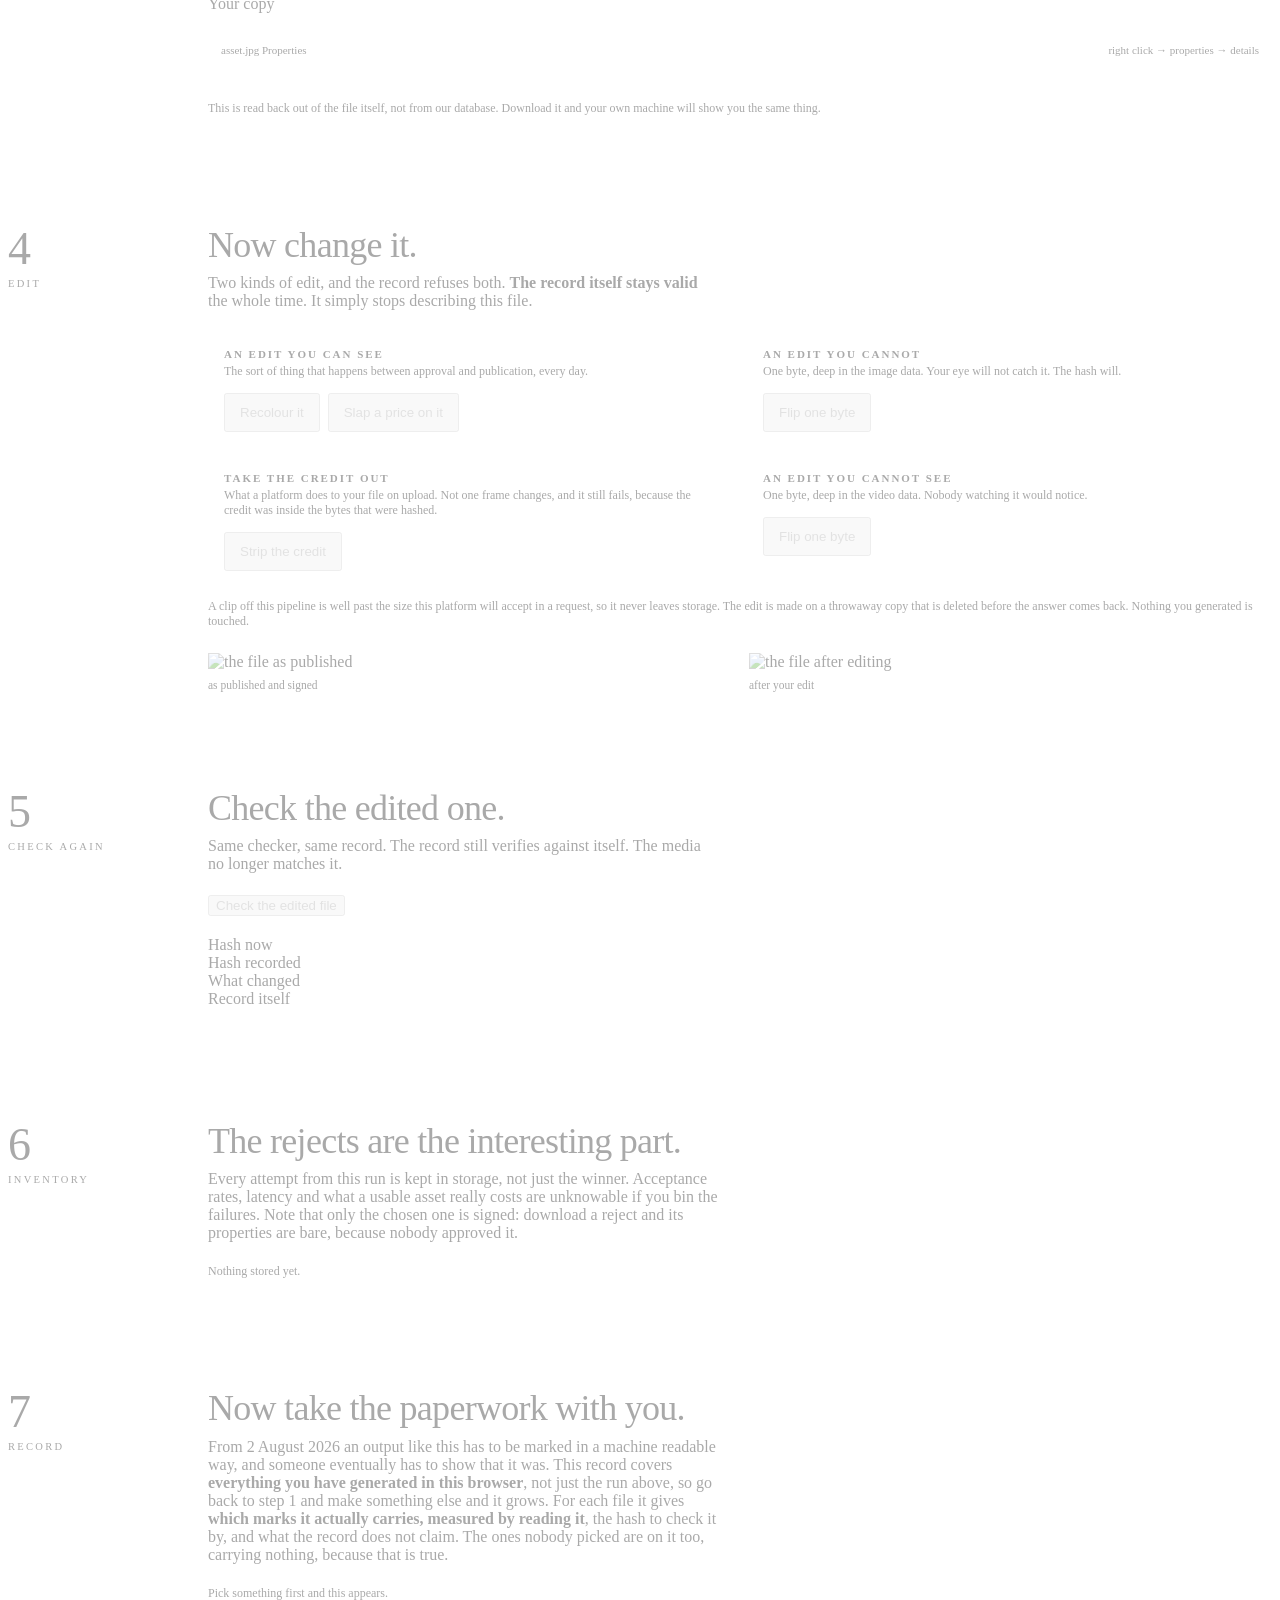
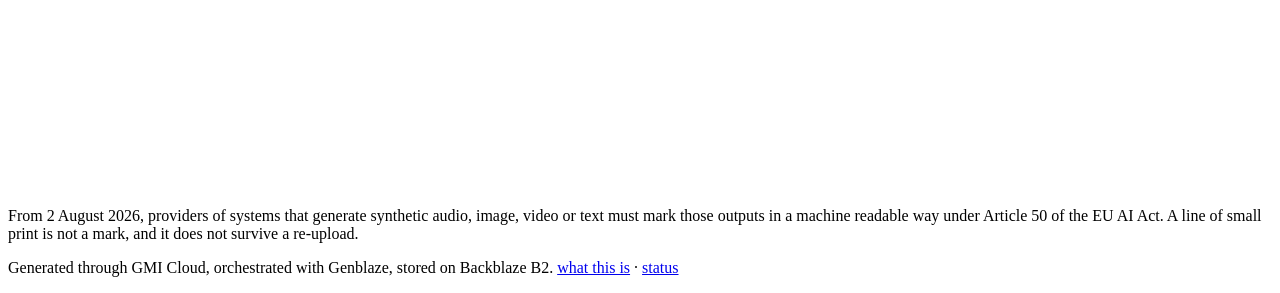
==== commit fa88a84b: "Offer a clip as well as a still, and stop one run overwriting the last The demo could only make imag" ====
--- a/hallmark/static/demo.html
+++ b/hallmark/static/demo.html
@@ -4,7 +4,7 @@
 <meta charset="utf-8">
 <meta name="viewport" content="width=device-width, initial-scale=1">
 <title>HALLMARK / the demo</title>
-<meta name="description" content="Generate three images, pick one and say why, prove it, edit it so you can see the change, then watch the proof refuse it. The rejects are kept.">
+<meta name="description" content="Generate stills or a clip, pick one and say why, prove it, edit it so you can see the change, then watch the proof refuse it. The rejects are kept.">
 <link rel="stylesheet" href="/hallmark.css">
 <style>
   .wrap { padding-bottom: 14vh; }
@@ -36,7 +36,7 @@
   .hint { color: var(--faint); font-size: 12px; margin-top: 12px; }
   .status { color: var(--dim); margin-top: 14px; min-height: 1.5em; }
 
-  /* ---- style presets --------------------------------------------------- */
+  /* ---- what to make, and how it should look ---------------------------- */
   .styles { display: grid; grid-template-columns: repeat(auto-fit, minmax(178px, 1fr)); gap: 8px; margin: 16px 0 20px; }
   .styleopt {
     border: 1px solid var(--rule); padding: 12px 14px; cursor: pointer;
@@ -44,22 +44,28 @@
   }
   .styleopt:hover { border-color: var(--dim); }
   .styleopt.on { border-color: var(--struck); background: rgba(201,162,39,.08); }
+  .styleopt.out { opacity: .42; cursor: not-allowed; }
+  .styleopt.out:hover { border-color: var(--rule); }
   .styleopt .nm { font-size: 12px; letter-spacing: .1em; text-transform: uppercase; }
   .styleopt.on .nm { color: var(--struck-lit); }
   .styleopt .ds { font-size: 11.5px; color: var(--faint); margin-top: 5px; }
 
+  .kinds { grid-template-columns: repeat(auto-fit, minmax(220px, 1fr)); }
+
   .ideas { display: flex; gap: 8px; flex-wrap: wrap; margin-top: 12px; }
   .idea { font-size: 11px; color: var(--dim); border: 1px solid var(--rule); padding: 5px 11px; cursor: pointer; border-radius: 999px; }
   .idea:hover { border-color: var(--dim); color: var(--ink); }
 
-  /* ---- three candidates, big --------------------------------------------- */
+  /* ---- the candidates, big --------------------------------------------- */
   .grid { display: grid; grid-template-columns: repeat(auto-fit, minmax(232px, 1fr)); gap: 14px; margin-top: 22px; }
+  .grid.wide { grid-template-columns: repeat(auto-fit, minmax(300px, 1fr)); }
   .cand { position: relative; }
   .cand .frame {
     position: relative; aspect-ratio: 1/1; background: var(--deep);
     border: 1px solid var(--rule); overflow: hidden; cursor: pointer;
   }
-  .cand .frame img { width: 100%; height: 100%; object-fit: cover; transition: transform .45s, filter .3s; }
+  .grid.wide .cand .frame { aspect-ratio: 16/9; }
+  .cand .frame img, .cand .frame video { width: 100%; height: 100%; object-fit: cover; transition: transform .45s, filter .3s; }
   .cand .frame:hover img { transform: scale(1.04); }
   .cand.pending .frame { display: grid; place-items: center; }
   .cand .spin { width: 24px; height: 24px; border: 2px solid var(--faint); border-top-color: var(--struck); border-radius: 50%; animation: spin 1s linear infinite; }
@@ -71,7 +77,7 @@
     background: var(--pass); color: var(--deep); font-size: 10px;
     letter-spacing: .18em; text-transform: uppercase; text-align: center; padding: 4px;
   }
-  .cand.rejected .frame img { filter: grayscale(.72) brightness(.6); }
+  .cand.rejected .frame img, .cand.rejected .frame video { filter: grayscale(.72) brightness(.6); }
   .cand.failed .frame { display: grid; place-items: center; color: var(--fail); font-size: 11px; }
   .cand .note { margin-top: 10px; font-size: 12px; color: var(--warn); line-height: 1.5; }
   .cand.chosen .note { color: var(--pass); }
@@ -88,6 +94,7 @@
   /* ---- edit ------------------------------------------------------------- */
   .edits { display: grid; grid-template-columns: repeat(auto-fit, minmax(250px, 1fr)); gap: 14px; margin-top: 8px; }
   .editset { border: 1px solid var(--rule); padding: 16px; }
+  .editset.armed { border-color: var(--struck); }
   .editset h4 { margin: 0 0 4px; font-size: 11px; letter-spacing: .18em; text-transform: uppercase; color: var(--dim); }
   .editset p { margin: 0 0 14px; font-size: 12px; color: var(--faint); }
   .editset .btns { display: flex; gap: 8px; flex-wrap: wrap; }
@@ -95,16 +102,17 @@
 
   .sidebyside { display: grid; grid-template-columns: 1fr 1fr; gap: 18px; margin-top: 24px; }
   .sidebyside figure { margin: 0; }
-  .sidebyside img { border: 1px solid var(--rule); width: 100%; }
+  .sidebyside img, .sidebyside video { border: 1px solid var(--rule); width: 100%; }
   .sidebyside .after img { border-color: var(--fail); }
   .sidebyside figcaption { margin-top: 8px; font-size: 11.5px; color: var(--dim); }
   .sidebyside .after figcaption { color: var(--fail); }
+  .armnote { margin-top: 20px; border-left: 2px solid var(--struck); padding-left: 14px; font-size: 12.5px; color: var(--dim); }
 
   /* ---- inventory --------------------------------------------------------- */
   .invrow { display: grid; grid-template-columns: 108px 1fr; gap: 18px; padding: 18px 0; border-bottom: 1px solid var(--rule); align-items: start; }
-  .invrow img { width: 108px; height: 108px; object-fit: cover; border: 1px solid var(--rule); }
-  .invrow.kept img { border-color: var(--pass); }
-  .invrow.lost img { filter: grayscale(.7) brightness(.62); }
+  .invrow img, .invrow video { width: 108px; height: 108px; object-fit: cover; border: 1px solid var(--rule); background: var(--deep); }
+  .invrow.kept img, .invrow.kept video { border-color: var(--pass); }
+  .invrow.lost img, .invrow.lost video { filter: grayscale(.7) brightness(.62); }
   .invrow .tag { font-size: 10px; letter-spacing: .2em; text-transform: uppercase; }
   .invrow.kept .tag { color: var(--pass); }
   .invrow.lost .tag { color: var(--dim); }
@@ -139,11 +147,11 @@
 
   <div class="opener">
     <div>
-      <p class="label">six steps, nothing pre-recorded</p>
+      <p class="label">seven steps, nothing pre-recorded</p>
       <h1 class="display">Make one. Then try<br>to fake it<em>.</em></h1>
     </div>
     <div class="aside">
-      <p>Three images from your brief. You pick one and say why.</p>
+      <p>Stills or a clip from your brief. You pick one and say why.</p>
       <p>It is signed, and the signature goes in the file where your computer can show it.</p>
       <p>Then you edit it, and the proof stops agreeing.</p>
     </div>
@@ -155,17 +163,20 @@
     <div>
       <h2>Say what you want, and how it should look.</h2>
       <p class="say">
-        Three images, one brief, one house style, submitted together. Same instruction
+        One brief, one house style, every candidate submitted together. Same instruction
         every time, and <strong>they will not all come back equally good</strong>. That is
         the whole reason a gate exists.
       </p>
 
+      <p class="label">what to make</p>
+      <div class="styles kinds" id="kinds"></div>
+
       <p class="label">house style</p>
       <div class="styles" id="styles"></div>
 
       <div class="briefbar">
         <input type="text" id="brief" maxlength="300" placeholder="a bottle of cold brew on wet stone" autocomplete="off">
-        <button class="primary" id="btnGen">Generate 3</button>
+        <button class="primary" id="btnGen">Generate</button>
       </div>
       <div class="ideas" id="ideas"></div>
       <p class="hint">The style is a preset, so the full prompt is ours and stays withheld. Your brief is your own words and is shown back to you.</p>
@@ -181,7 +192,7 @@
       <h2>You choose. Say why in your own words.</h2>
       <p class="say">
         Click the one you want and write the reason you picked it.
-        <strong>No model here can see an image</strong>, so nothing pretends to judge your
+        <strong>No model here can see a picture</strong>, so nothing pretends to judge your
         taste. Your reason is what the rejection notes are written from: say the stance was
         better and the notes answer on stance, not on file sizes.
       </p>
@@ -201,7 +212,7 @@
     <div>
       <h2>Check it against its own record.</h2>
       <p class="say">
-        The chosen image carries a hash and a reference struck into the file, plus your
+        The chosen file carries a hash and a reference struck into it, plus your
         sign-off written where a file browser will show it. Nothing is taken on trust: the
         checker re-hashes the exact bytes you would download.
       </p>
@@ -217,6 +228,7 @@
         <div class="row"><dt>Signed off by</dt><dd id="pWho"></dd></div>
         <div class="row"><dt>Style</dt><dd id="pStyle"></dd></div>
         <div class="row"><dt>Prompt</dt><dd id="pPrompt"></dd></div>
+        <div class="row hidden" id="rowSameBytes"><dt>Your copy</dt><dd id="pSame"></dd></div>
       </dl>
 
       <div class="visible hidden" id="visiblePanel">
@@ -242,7 +254,7 @@
         Two kinds of edit, and the record refuses both. <strong>The record itself stays
         valid</strong> the whole time. It simply stops describing this file.
       </p>
-      <div class="edits">
+      <div class="edits" id="editsImage">
         <div class="editset">
           <h4>An edit you can see</h4>
           <p>The sort of thing that happens between approval and publication, every day.</p>
@@ -259,6 +271,32 @@
           </div>
         </div>
       </div>
+
+      <div class="edits hidden" id="editsVideo">
+        <div class="editset" id="setCredit">
+          <h4>Take the credit out</h4>
+          <p>What a platform does to your file on upload. Not one frame changes, and it
+             still fails, because the credit was inside the bytes that were hashed.</p>
+          <div class="btns">
+            <button class="danger" id="btnStripCredit" disabled>Strip the credit</button>
+          </div>
+        </div>
+        <div class="editset" id="setByteVideo">
+          <h4>An edit you cannot see</h4>
+          <p>One byte, deep in the video data. Nobody watching it would notice.</p>
+          <div class="btns">
+            <button class="danger" id="btnByteVideo" disabled>Flip one byte</button>
+          </div>
+        </div>
+      </div>
+      <p class="hint hidden" id="videoEditNote">
+        A clip off this pipeline is well past the size this platform will accept in a
+        request, so it never leaves storage. The edit is made on a throwaway copy that is
+        deleted before the answer comes back. Nothing you generated is touched.
+      </p>
+
+      <div class="armnote hidden" id="armNote"></div>
+
       <div class="sidebyside hidden" id="compare">
         <figure><img id="imgBefore" alt="the file as published"><figcaption>as published and signed</figcaption></figure>
         <figure class="after"><img id="imgAfter" alt="the file after editing"><figcaption id="afterCap">after your edit</figcaption></figure>
@@ -277,6 +315,7 @@
       <dl class="rows hidden" id="badRows" style="margin-top:20px;max-width:800px">
         <div class="row"><dt>Hash now</dt><dd id="bNow"></dd></div>
         <div class="row"><dt>Hash recorded</dt><dd id="bRec"></dd></div>
+        <div class="row"><dt>What changed</dt><dd id="bEdit"></dd></div>
         <div class="row"><dt>Record itself</dt><dd id="bMan"></dd></div>
       </dl>
     </div>
@@ -288,10 +327,10 @@
     <div>
       <h2>The rejects are the interesting part.</h2>
       <p class="say">
-        Every attempt is kept in storage, not just the winner. Acceptance rates, latency
-        and what a usable asset really costs are unknowable if you bin the failures. Note
-        that only the chosen one is signed: download a reject and its properties are bare,
-        because nobody approved it.
+        Every attempt from this run is kept in storage, not just the winner. Acceptance
+        rates, latency and what a usable asset really costs are unknowable if you bin the
+        failures. Note that only the chosen one is signed: download a reject and its
+        properties are bare, because nobody approved it.
       </p>
       <div id="inventory"></div>
       <p class="hint" id="invMeta"></p>
@@ -305,16 +344,18 @@
       <h2>Now take the paperwork with you.</h2>
       <p class="say">
         From 2 August 2026 an output like this has to be marked in a machine readable way,
-        and someone eventually has to show that it was. This run has its own marking record:
-        every asset you just made, <strong>which marks each one actually carries measured by
-        reading the file</strong>, the hash to check it by, and what the record does not
-        claim. The two nobody picked are on it too, carrying nothing, because that is true.
+        and someone eventually has to show that it was. This record covers
+        <strong>everything you have generated in this browser</strong>, not just the run
+        above, so go back to step 1 and make something else and it grows. For each file it
+        gives <strong>which marks it actually carries, measured by reading it</strong>, the
+        hash to check it by, and what the record does not claim. The ones nobody picked are
+        on it too, carrying nothing, because that is true.
       </p>
       <div class="acts" id="sheetActs" style="display:none">
         <a class="btn primary" id="sheetLink" href="#" target="_blank" rel="noopener">Open the marking record &rarr;</a>
         <a class="btn" id="sheetDl" href="#">Download it</a>
       </div>
-      <p class="hint" id="sheetHint">Pick an image first and this appears.</p>
+      <p class="hint" id="sheetHint">Pick something first and this appears.</p>
     </div>
   </section>
 
@@ -328,13 +369,14 @@
   </p>
   <p style="margin-top:14px">
     Generated through GMI Cloud, orchestrated with Genblaze, stored on Backblaze B2.
-    <a href="/">what this is</a> · <a href="/health">status</a>
+    <a href="/">what this is</a> &middot; <a href="/health">status</a>
   </p>
 </footer>
 
 <script>
 const el = id => document.getElementById(id);
 const set = (id, v) => { const n = el(id); if (n) n.textContent = (v === null || v === undefined || v === '') ? '-' : v; };
+const show = (id, on) => { const n = el(id); if (n) n.classList.toggle('hidden', !on); };
 
 const IDEAS = [
   'a bottle of cold brew on wet stone',
@@ -346,9 +388,13 @@
 let SESSION = null;
 let PICKED = null;
 let STYLE = null;
+let KIND = 'image';
+let KINDS = {};
+let QUOTA = null;
 let ORIGINAL = null;   // bytes of the signed file, as delivered
-let EDITED = null;     // bytes after the visitor edits it
+let EDITED = null;     // bytes after the visitor edits it, for anything we can hold
 let EDITED_TYPE = 'image/jpeg';
+let EDIT_MODE = null;  // for a clip, which edit the server should make
 let POLLER = null;
 
 const KEY = 'hallmark.session';
@@ -368,29 +414,79 @@
 
 function chosen() { return SESSION && SESSION.candidates.find(c => c.accepted); }
 function mimeOf(c) { return (c && c.media_type) || 'image/jpeg'; }
-function extOf(type) { return type === 'image/png' ? 'png' : 'jpg'; }
-
-/* ---- style presets ---------------------------------------------------- */
-async function loadStyles() {
+function isVideoType(type) { return (type || '').startsWith('video/'); }
+function isVideo() { return (SESSION ? SESSION.kind : KIND) === 'video'; }
+function noun() { return isVideo() ? 'clip' : 'image'; }
+function extOf(type) {
+  if (isVideoType(type)) return 'mp4';
+  return type === 'image/png' ? 'png' : 'jpg';
+}
+
+/* A clip is far past the size the platform accepts in a request body, so it can
+   never be posted back for checking. The page has to know which route to take
+   before it takes it, rather than discovering it as a 413. */
+function canUpload(c) { return c && c.uploadable !== false && !isVideoType(mimeOf(c)); }
+
+/* ---- what to make, and how it should look ------------------------------ */
+async function loadOptions() {
   try {
     const data = await (await fetch('/api/demo/styles')).json();
     STYLE = data.default;
-    const host = el('styles');
-    host.innerHTML = '';
-    data.styles.forEach(s => {
-      const node = document.createElement('div');
-      node.className = 'styleopt' + (s.slug === STYLE ? ' on' : '');
-      node.innerHTML = `<div class="nm"></div><div class="ds"></div>`;
-      node.querySelector('.nm').textContent = s.label;
-      node.querySelector('.ds').textContent = s.note;
-      node.addEventListener('click', () => {
-        STYLE = s.slug;
-        document.querySelectorAll('.styleopt').forEach(n => n.classList.remove('on'));
-        node.classList.add('on');
-      });
-      host.appendChild(node);
+    KIND = data.default_kind || 'image';
+    (data.kinds || []).forEach(k => { KINDS[k.slug] = k; });
+
+    paint('kinds', data.kinds || [], k => k.slug, () => KIND, slug => {
+      KIND = slug;
+      reflectKind();
     });
-  } catch (e) { /* the default preset applies server side anyway */ }
+    paint('styles', data.styles || [], s => s.slug, () => STYLE, slug => { STYLE = slug; });
+    reflectKind();
+  } catch (e) { /* the defaults apply server side anyway */ }
+}
+
+function paint(hostId, items, slugOf, current, onPick) {
+  const host = el(hostId);
+  if (!host) return;
+  host.innerHTML = '';
+  items.forEach(item => {
+    const node = document.createElement('div');
+    node.className = 'styleopt' + (slugOf(item) === current() ? ' on' : '');
+    node.dataset.slug = slugOf(item);
+    node.innerHTML = '<div class="nm"></div><div class="ds"></div>';
+    node.querySelector('.nm').textContent = item.label;
+    node.querySelector('.ds').textContent = item.note;
+    node.addEventListener('click', () => {
+      if (node.classList.contains('out')) return;
+      host.querySelectorAll('.styleopt').forEach(n => n.classList.remove('on'));
+      node.classList.add('on');
+      onPick(slugOf(item));
+    });
+    host.appendChild(node);
+  });
+}
+
+/* Video runs on its own, much tighter budget, so the option can be spent while
+   stills are still available. Saying so up front beats letting someone write a
+   brief and then refusing it. */
+function reflectKind() {
+  const spent = QUOTA && QUOTA.can_generate && !QUOTA.can_generate_video;
+  const node = el('kinds').querySelector('[data-slug="video"]');
+  if (node) {
+    node.classList.toggle('out', !!spent);
+    const ds = node.querySelector('.ds');
+    if (ds) {
+      ds.textContent = spent
+        ? 'today\'s video budget is spent, stills still work'
+        : (KINDS.video ? KINDS.video.note : '');
+    }
+    if (spent && KIND === 'video') {
+      KIND = 'image';
+      el('kinds').querySelectorAll('.styleopt').forEach(n =>
+        n.classList.toggle('on', n.dataset.slug === 'image'));
+    }
+  }
+  const count = KINDS[KIND] ? KINDS[KIND].candidates : 3;
+  el('btnGen').textContent = `Generate ${count}`;
 }
 
 IDEAS.forEach(idea => {
@@ -403,8 +499,9 @@
 async function refreshQuota() {
   try {
     const sid = localStorage.getItem(KEY) || '';
-    const q = await (await fetch('/api/demo/quota?session_id=' + encodeURIComponent(sid))).json();
-    set('quotaLabel', `${q.remaining_today} runs left today`);
+    QUOTA = await (await fetch('/api/demo/quota?session_id=' + encodeURIComponent(sid))).json();
+    set('quotaLabel', `${QUOTA.remaining_today} runs left today`);
+    reflectKind();
   } catch (e) { /* the label is cosmetic */ }
 }
 
@@ -414,18 +511,21 @@
   if (!brief) { say('genStatus', 'Type what you want to see.', true); return; }
 
   el('btnGen').disabled = true;
-  say('genStatus', 'Submitting three jobs together.');
+  say('genStatus', 'Submitting the jobs together.');
   el('grid').innerHTML = '';
+  resetDownstream();
 
   try {
     const res = await fetch('/api/demo/generate', {
       method: 'POST', headers: { 'Content-Type': 'application/json' },
-      body: JSON.stringify({ brief, style: STYLE, session_id: localStorage.getItem(KEY) })
+      body: JSON.stringify({ brief, style: STYLE, kind: KIND, session_id: localStorage.getItem(KEY) })
     });
     const data = await res.json();
 
     if (res.status === 429) {
-      say('genStatus', data.detail + '. The budget for today is spent, so nothing new can be generated.', true);
+      say('genStatus', data.detail + '.', true);
+      QUOTA = data.quota || QUOTA;
+      reflectKind();
       el('btnGen').disabled = false;
       return;
     }
@@ -434,7 +534,9 @@
     SESSION = data;
     localStorage.setItem(KEY, data.session_id);
     renderCandidates();
-    say('genStatus', 'Rendering. This takes about a minute and a half.');
+    say('genStatus', isVideo()
+      ? 'Rendering. A clip takes about two and a half minutes.'
+      : 'Rendering. This takes about a minute and a half.');
     startPolling();
     refreshQuota();
   } catch (err) {
@@ -442,6 +544,21 @@
     el('btnGen').disabled = false;
   }
 });
+
+/* Generating again starts a new run. The steps below belong to the old one, so
+   they are cleared rather than left sitting there describing a file the visitor
+   has moved on from. The marking record keeps both. */
+function resetDownstream() {
+  PICKED = null; ORIGINAL = null; EDITED = null; EDIT_MODE = null;
+  ['proveVerdict', 'proveRows', 'visiblePanel', 'visibleNote', 'badVerdict',
+   'badRows', 'compare', 'armNote', 'rowSameBytes'].forEach(id => show(id, false));
+  ['btnProve', 'btnDisprove', 'btnByte', 'btnRecolour', 'btnPaint',
+   'btnStripCredit', 'btnByteVideo', 'btnPick'].forEach(id => el(id).disabled = true);
+  el('btnDownload').classList.add('hidden');
+  ['s2', 's3', 's4', 's5', 's6'].forEach(id => stepState(id, null));
+  stepState('s1', 'live');
+  say('pickStatus', ''); el('inventory').innerHTML = '';
+}
 
 function startPolling() {
   clearInterval(POLLER);
@@ -457,16 +574,46 @@
         clearInterval(POLLER);
         el('btnGen').disabled = false;
         stepState('s1', 'done'); stepState('s2', 'live');
-        say('genStatus', `${ready} images ready. Pick one.`);
+        say('genStatus', `${ready} ${noun()}${ready === 1 ? '' : 's'} ready. Pick one.`);
         el('s2').scrollIntoView({ behavior: 'smooth', block: 'start' });
       }
     } catch (e) { /* keep polling */ }
   }, 4000);
 }
 
+/* A still is an <img> and a clip is a <video>. Rendering a clip into an image
+   tag gets a broken icon, which is a poor way to show off a working pipeline.
+
+   These are the real assets, not display copies, so a clip is 7 to 18MB and
+   there is no transcoded stand-in: the encoder that makes those is a build
+   time tool and does not ship to the running service. In the grid they play on
+   their own, because the visitor has to watch them to choose one. Everywhere
+   after that they load nothing until hovered, and by then the same URL is
+   already in the browser's cache. */
+function mediaNode(src, type, label, autoplay) {
+  if (isVideoType(type)) {
+    const video = document.createElement('video');
+    video.src = src; video.muted = true; video.loop = true;
+    video.playsInline = true;
+    video.setAttribute('aria-label', label);
+    if (autoplay) {
+      video.autoplay = true; video.preload = 'metadata';
+    } else {
+      video.preload = 'none';
+      video.addEventListener('mouseenter', () => video.play().catch(() => {}));
+      video.addEventListener('mouseleave', () => video.pause());
+    }
+    return video;
+  }
+  const img = document.createElement('img');
+  img.src = src; img.alt = label; img.loading = 'lazy';
+  return img;
+}
+
 function renderCandidates() {
   const grid = el('grid');
   grid.innerHTML = '';
+  grid.classList.toggle('wide', isVideo());
 
   SESSION.candidates.forEach(c => {
     const node = document.createElement('div');
@@ -479,11 +626,7 @@
     idx.className = 'idx'; idx.textContent = String(c.index + 1);
 
     if (c.status === 'ready') {
-      const img = document.createElement('img');
-      img.src = c.asset || c.url;
-      img.alt = `candidate ${c.index + 1}`;
-      img.loading = 'lazy';
-      frame.appendChild(img);
+      frame.appendChild(mediaNode(c.asset || c.url, mimeOf(c), `candidate ${c.index + 1}`, true));
 
       if (SESSION.selection) {
         node.classList.add(c.accepted ? 'chosen' : 'rejected');
@@ -508,7 +651,7 @@
     frame.appendChild(idx);
     node.appendChild(frame);
 
-    // The note on why it lost sits under the image it belongs to, not in a
+    // The note on why it lost sits under the file it belongs to, not in a
     // separate list. A rejection you have to go and look up is not a record
     // anyone reads.
     if (SESSION.selection) {
@@ -528,7 +671,9 @@
 el('btnPick').addEventListener('click', async () => {
   if (PICKED === null) return;
   el('btnPick').disabled = true;
-  say('pickStatus', 'Storing every candidate and signing the one you picked.');
+  say('pickStatus', isVideo()
+    ? 'Storing both clips and signing the one you picked. A clip takes a moment to move.'
+    : 'Storing every candidate and signing the one you picked.');
 
   const signer = el('signer').value.trim();
   if (signer) localStorage.setItem(SIGNER_KEY, signer);
@@ -545,7 +690,7 @@
     if (!res.ok) { say('pickStatus', data.detail || 'Could not store.', true); el('btnPick').disabled = false; return; }
 
     SESSION = data;
-    ORIGINAL = null; EDITED = null;
+    ORIGINAL = null; EDITED = null; EDIT_MODE = null;
     renderCandidates();
     renderInventory();
     say('pickStatus', `Stored. Signed off by ${(SESSION.selection || {}).signer || 'Visitor'}.`);
@@ -561,7 +706,18 @@
 function armStep3() {
   const c = chosen();
   if (!c) return;
-  ['btnProve', 'btnByte', 'btnRecolour', 'btnPaint'].forEach(b => el(b).disabled = false);
+  el('btnProve').disabled = false;
+
+  const video = isVideoType(mimeOf(c));
+  show('editsImage', !video);
+  show('editsVideo', video);
+  show('videoEditNote', video);
+  if (video) {
+    ['btnStripCredit', 'btnByteVideo'].forEach(b => el(b).disabled = false);
+  } else {
+    ['btnByte', 'btnRecolour', 'btnPaint'].forEach(b => el(b).disabled = false);
+  }
+
   const link = el('btnDownload');
   link.href = c.download || c.asset;
   link.setAttribute('download', `hallmark-signed.${extOf(mimeOf(c))}`);
@@ -580,6 +736,11 @@
   body.append('file', new Blob([bytes], { type }), name);
   const res = await fetch('/api/verify', { method: 'POST', body });
   return res.json();
+}
+
+async function sha256Hex(bytes) {
+  const digest = await crypto.subtle.digest('SHA-256', bytes);
+  return Array.from(new Uint8Array(digest)).map(b => b.toString(16).padStart(2, '0')).join('');
 }
 
 /* ---- 3. check --------------------------------------------------------- */
@@ -589,7 +750,28 @@
   const c = chosen();
   const type = mimeOf(c);
   try {
-    const d = await check(await loadOriginal(), `chosen.${extOf(type)}`, type);
+    let d;
+    let sameBytes = null;
+
+    if (canUpload(c)) {
+      d = await check(await loadOriginal(), `chosen.${extOf(type)}`, type);
+    } else {
+      // Too big to post back, so the file stays where it is and the verdict
+      // travels instead. The browser then hashes its own copy and compares,
+      // so this is still not a matter of taking our word for which bytes were
+      // read: it is the same number over the same file, computed twice.
+      d = await (await fetch(
+        `/api/demo/verify/${SESSION.session_id}/${encodeURIComponent(c.name)}`)).json();
+      try {
+        const mine = await sha256Hex(await loadOriginal());
+        sameBytes = mine === d.raw_sha256
+          ? 'your download hashes to the same bytes the checker read'
+          : 'your copy does not match what the checker read, so one of them moved';
+      } catch (e) {
+        sameBytes = 'could not hash your copy in this browser';
+      }
+    }
+
     el('proveVerdict').className = 'verdict ' + d.verdict;
     set('proveLabel', d.verdict); set('proveSaid', d.summary);
     el('proveVerdict').classList.remove('hidden');
@@ -605,6 +787,8 @@
     set('pWho', ok ? `${ok.approver}, ${ok.decision} on ${(ok.approved_at || '').slice(0, 10)}` : null);
     set('pStyle', SESSION.style_label);
     set('pPrompt', (d.steps || []).every(s => s.prompt_withheld) ? 'withheld by the publisher' : 'visible');
+    show('rowSameBytes', !!sameBytes);
+    if (sameBytes) set('pSame', sameBytes);
     el('proveRows').classList.remove('hidden');
 
     renderVisible(d.visible, `hallmark-signed.${extOf(type)}`);
@@ -626,8 +810,7 @@
 function renderVisible(visible, filename) {
   const rows = el('visibleRows');
   if (!visible || !Object.keys(visible).length) {
-    el('visiblePanel').classList.add('hidden');
-    el('visibleNote').classList.add('hidden');
+    show('visiblePanel', false); show('visibleNote', false);
     return;
   }
   set('vName', `${filename} Properties`);
@@ -645,19 +828,24 @@
     row.appendChild(dt); row.appendChild(dd);
     rows.appendChild(row);
   });
-  el('visiblePanel').classList.remove('hidden');
-  el('visibleNote').classList.remove('hidden');
+  show('visiblePanel', true); show('visibleNote', true);
 }
 
 /* ---- 4. edit ---------------------------------------------------------- */
-function showCompare(caption) {
-  el('imgBefore').src = chosen().asset;
-  el('imgAfter').src = URL.createObjectURL(new Blob([EDITED], { type: EDITED_TYPE }));
-  set('afterCap', caption);
-  el('compare').classList.remove('hidden');
+function readyToRecheck() {
   el('btnDisprove').disabled = false;
   stepState('s4', 'done'); stepState('s5', 'live');
   el('s5').scrollIntoView({ behavior: 'smooth', block: 'start' });
+}
+
+function showCompare(caption) {
+  const type = mimeOf(chosen());
+  const before = el('imgBefore');
+  before.src = chosen().asset;
+  el('imgAfter').src = URL.createObjectURL(new Blob([EDITED], { type }));
+  set('afterCap', caption);
+  show('compare', true);
+  readyToRecheck();
 }
 
 async function onCanvas(draw, caption) {
@@ -714,11 +902,41 @@
   showCompare('after your edit: one byte flipped, nothing you would notice');
 });
 
+/* A clip is never held in the page, so the edit is described here and made on
+   the server when the visitor asks for the check. Arming it rather than doing
+   it now keeps the order of the steps honest: nothing has been edited or
+   checked until step 5 is clicked. */
+function armVideoEdit(mode, label) {
+  EDIT_MODE = mode;
+  document.querySelectorAll('#editsVideo .editset').forEach(n => n.classList.remove('armed'));
+  el(mode === 'credit' ? 'setCredit' : 'setByteVideo').classList.add('armed');
+  say('armNote', `Ready: ${label} The clip in storage is untouched. The edit is made on a copy when you check it.`);
+  show('armNote', true);
+  readyToRecheck();
+}
+
+el('btnStripCredit').addEventListener('click', () =>
+  armVideoEdit('credit', 'the visible credit will be taken out of a copy of your clip.'));
+el('btnByteVideo').addEventListener('click', () =>
+  armVideoEdit('byte', 'one byte will be flipped deep inside a copy of your clip.'));
+
 /* ---- 5. check again --------------------------------------------------- */
 el('btnDisprove').addEventListener('click', async () => {
   el('btnDisprove').disabled = true;
   try {
-    const d = await check(EDITED, `edited.${extOf(EDITED_TYPE)}`, EDITED_TYPE);
+    let d;
+    if (isVideoType(mimeOf(chosen()))) {
+      if (!EDIT_MODE) { el('btnDisprove').disabled = false; return; }
+      const res = await fetch(
+        `/api/demo/tamper/${SESSION.session_id}/${encodeURIComponent(chosen().name)}`,
+        { method: 'POST', headers: { 'Content-Type': 'application/json' },
+          body: JSON.stringify({ mode: EDIT_MODE }) });
+      d = await res.json();
+      if (!res.ok) throw new Error(d.detail || 'Could not make that edit');
+    } else {
+      d = await check(EDITED, `edited.${extOf(EDITED_TYPE)}`, EDITED_TYPE);
+    }
+
     el('badVerdict').className = 'verdict ' + d.verdict;
     set('badLabel', d.verdict);
     set('badSaid', d.reason || d.summary);
@@ -727,9 +945,10 @@
     el('bNow').className = 'mismatch';
     set('bNow', d.computed_sha256);
     set('bRec', d.declared_sha256 || 'matches none of the recorded outputs');
+    set('bEdit', d.edit || 'the file you edited in your browser');
     set('bMan', d.verdict === 'unsigned'
       ? 'the edit stripped the record out of the file entirely'
-      : 'still valid; it is the pixels that moved');
+      : 'still valid; it is the content that moved');
     el('badRows').classList.remove('hidden');
 
     stepState('s5', 'done'); stepState('s6', 'live');
@@ -751,10 +970,7 @@
   SESSION.candidates.filter(c => c.asset).forEach(c => {
     const row = document.createElement('div');
     row.className = 'invrow ' + (c.accepted ? 'kept' : 'lost');
-
-    const img = document.createElement('img');
-    img.src = c.asset; img.alt = `candidate ${c.index + 1}`; img.loading = 'lazy';
-    row.appendChild(img);
+    row.appendChild(mediaNode(c.asset, mimeOf(c), `candidate ${c.index + 1}`, false));
 
     const body = document.createElement('div');
     const tag = document.createElement('div');
@@ -790,7 +1006,14 @@
     inv.appendChild(row);
   });
 
-  set('invMeta', `run ${SESSION.run_id || '-'} · record hash ${(SESSION.canonical_hash || '').slice(0, 24)}`);
+  const totals = SESSION.totals || {};
+  const earlier = (totals.runs || 1) - 1;
+  set('invMeta',
+    `run ${SESSION.run_seq || 1} of this browser · record hash `
+    + `${(SESSION.canonical_hash || '').slice(0, 24)}`
+    + (earlier > 0
+        ? ` · ${earlier} earlier run${earlier === 1 ? '' : 's'} kept too, all of it in step 7`
+        : ''));
   renderSheetLinks();
 }
 
@@ -804,15 +1027,20 @@
   el('sheetDl').href = `/compliance/session/${id}/download`;
   el('sheetDl').setAttribute('download', '');
   acts.style.display = '';
+
+  const totals = SESSION.totals || {};
   say('sheetHint',
-    'Built by reading the files in storage when you open it, so it reports what they '
-    + 'carry now rather than what this page intended.');
+    `${totals.assets || 0} file${totals.assets === 1 ? '' : 's'} across `
+    + `${totals.runs || 1} run${totals.runs === 1 ? '' : 's'}, `
+    + `${totals.signed || 0} signed and ${totals.unsigned || 0} not. `
+    + 'The newest run is read out of storage when you open it, so it reports what '
+    + 'those files carry now rather than what this page intended.');
   stepState('s6', 'done'); stepState('s7', 'live');
 }
 
 /* ---- resume ----------------------------------------------------------- */
 (async function boot() {
-  loadStyles();
+  await loadOptions();
   refreshQuota();
   el('signer').value = localStorage.getItem(SIGNER_KEY) || '';
 
@@ -823,6 +1051,10 @@
     if (!res.ok) { renderInventory(); return; }
     SESSION = await res.json();
     el('brief').value = SESSION.brief || '';
+    KIND = SESSION.kind || KIND;
+    el('kinds').querySelectorAll('.styleopt').forEach(n =>
+      n.classList.toggle('on', n.dataset.slug === KIND));
+    reflectKind();
     renderCandidates();
     renderInventory();
     if (SESSION.selection) {
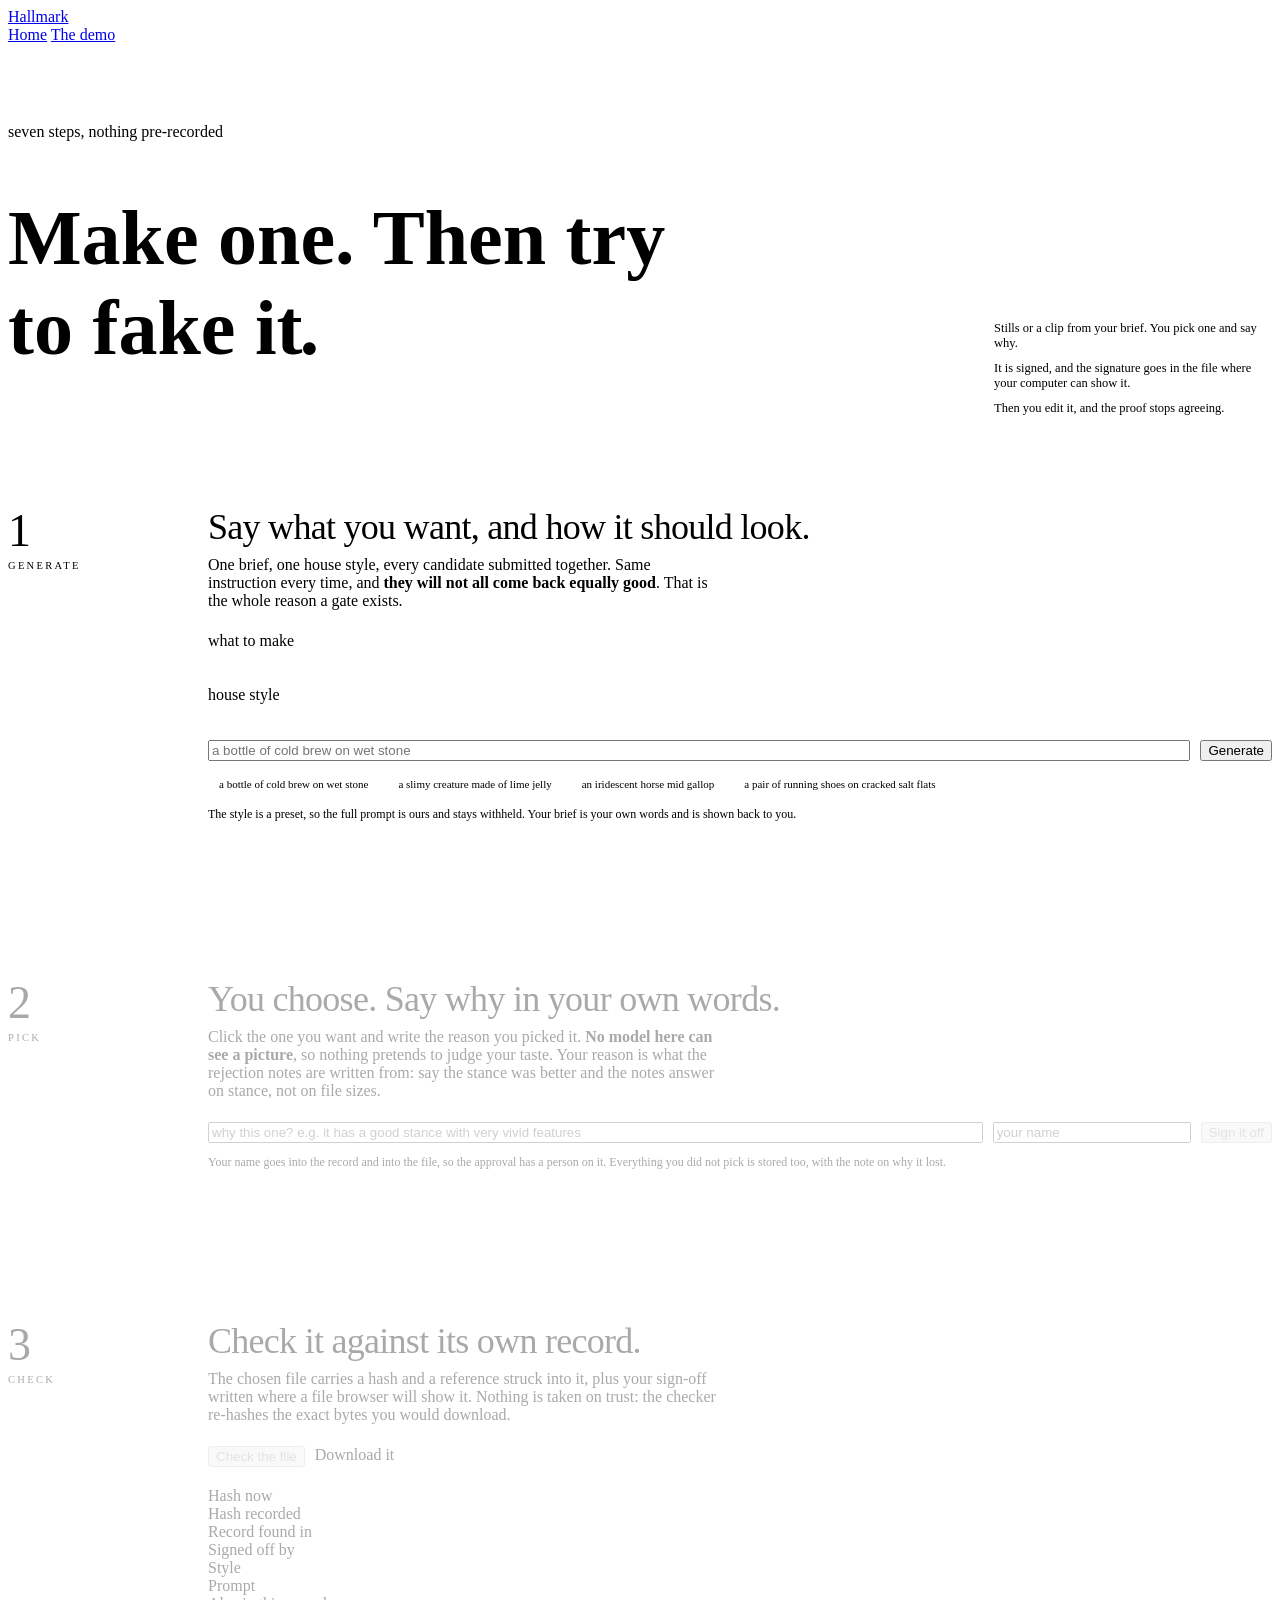
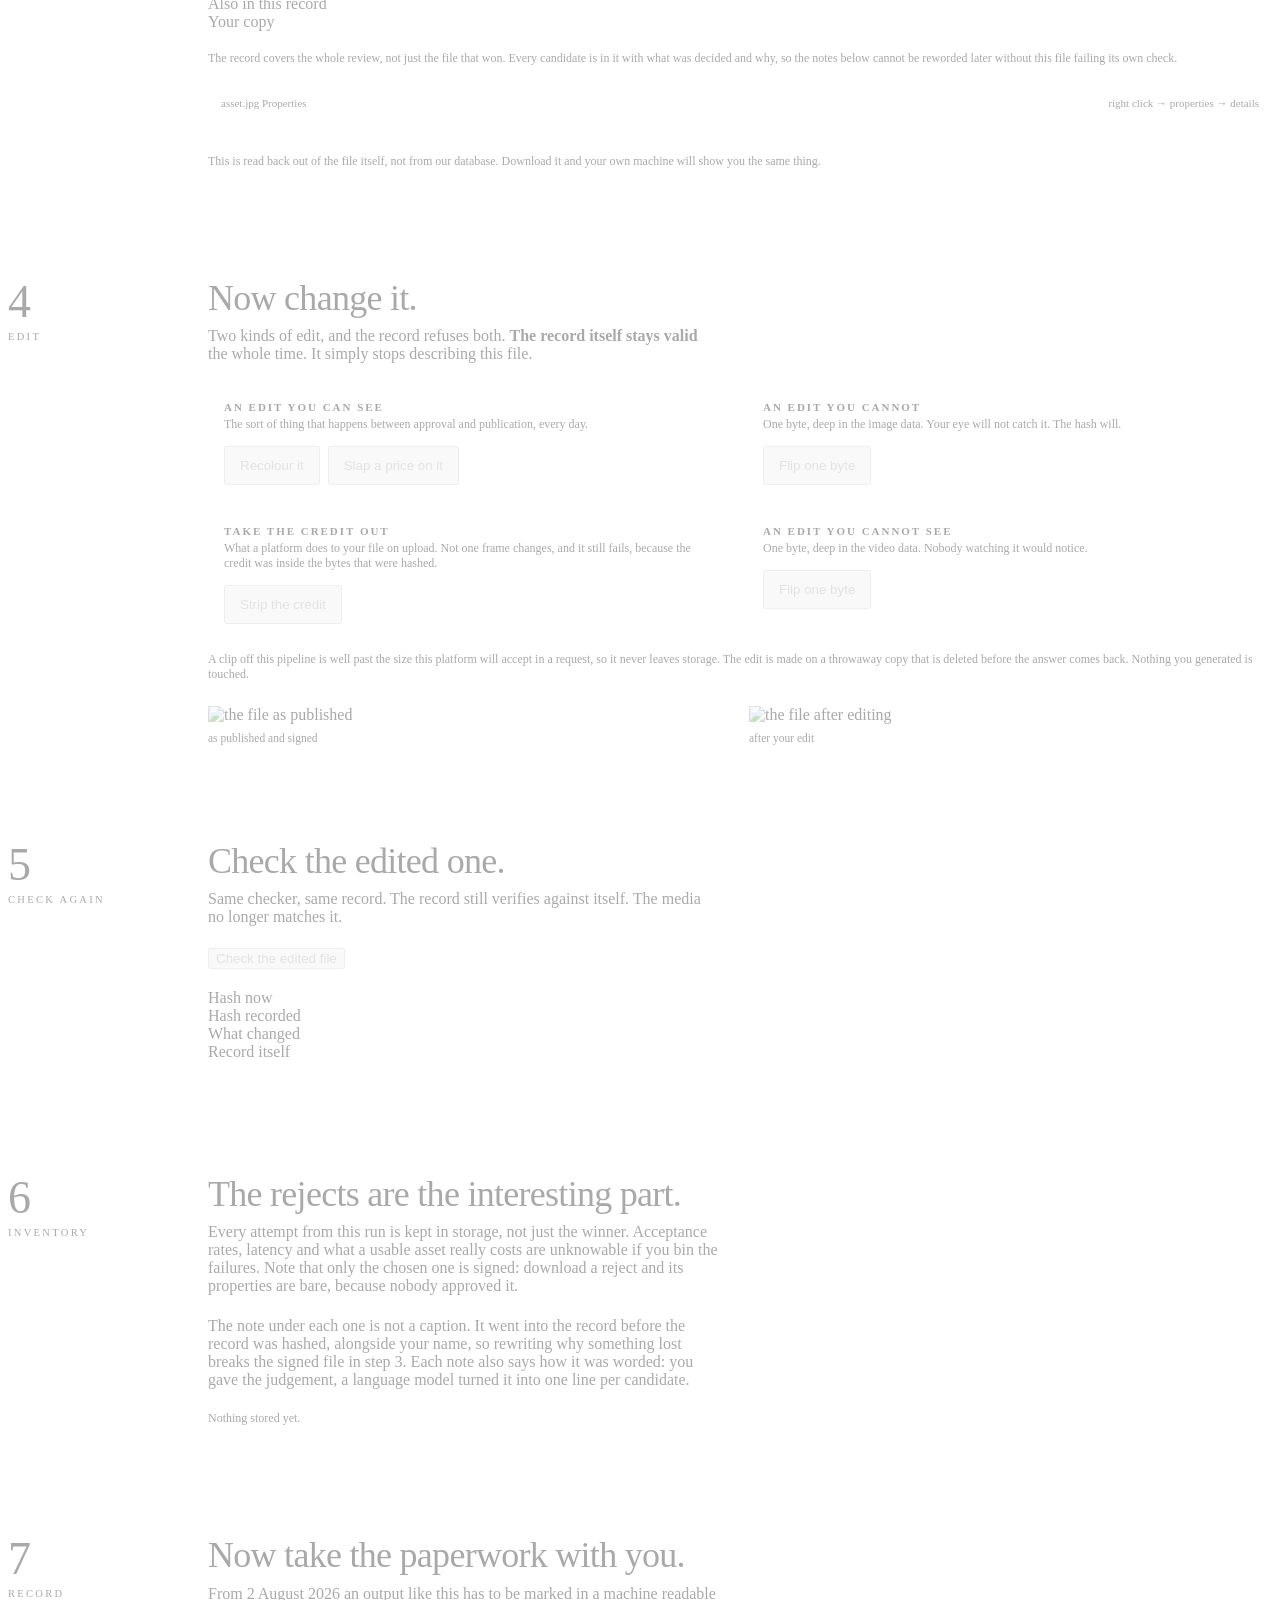
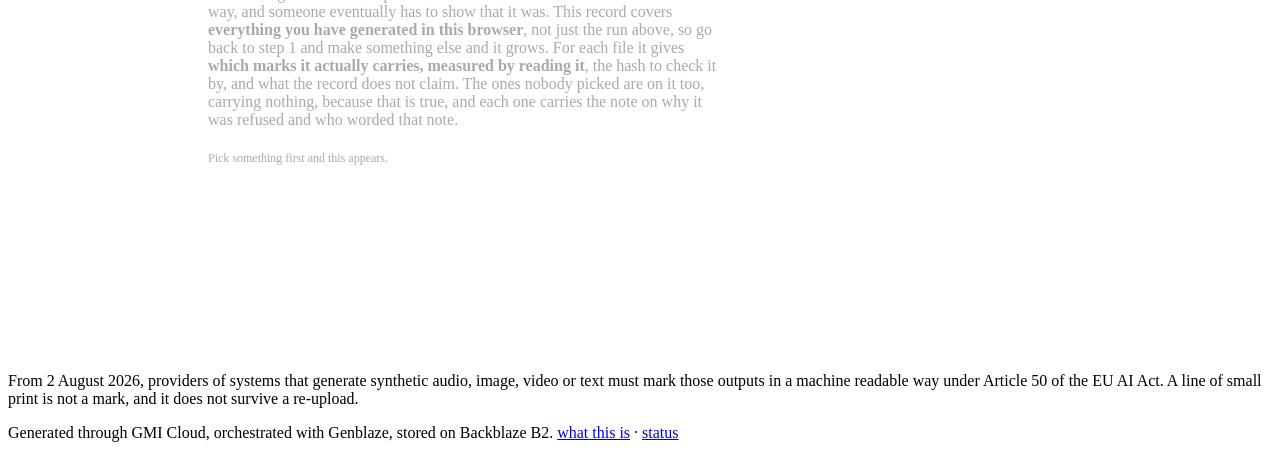
==== commit 12344afd: "Put the review inside the record The note on why a candidate lost was written after the manifest was" ====
--- a/hallmark/static/demo.html
+++ b/hallmark/static/demo.html
@@ -228,8 +228,18 @@
         <div class="row"><dt>Signed off by</dt><dd id="pWho"></dd></div>
         <div class="row"><dt>Style</dt><dd id="pStyle"></dd></div>
         <div class="row"><dt>Prompt</dt><dd id="pPrompt"></dd></div>
+        <div class="row hidden" id="rowReview"><dt>Also in this record</dt><dd id="pReview"></dd></div>
         <div class="row hidden" id="rowSameBytes"><dt>Your copy</dt><dd id="pSame"></dd></div>
       </dl>
+
+      <div class="visible hidden" id="reviewPanel" style="margin-top:20px">
+        <p class="hint">
+          The record covers the whole review, not just the file that won. Every candidate
+          is in it with what was decided and why, so the notes below cannot be reworded
+          later without this file failing its own check.
+        </p>
+        <div id="reviewList"></div>
+      </div>
 
       <div class="visible hidden" id="visiblePanel">
         <div class="bar">
@@ -332,6 +342,12 @@
         failures. Note that only the chosen one is signed: download a reject and its
         properties are bare, because nobody approved it.
       </p>
+      <p class="say">
+        The note under each one is not a caption. It went into the record before the
+        record was hashed, alongside your name, so rewriting why something lost breaks
+        the signed file in step 3. Each note also says how it was worded: you gave the
+        judgement, a language model turned it into one line per candidate.
+      </p>
       <div id="inventory"></div>
       <p class="hint" id="invMeta"></p>
     </div>
@@ -349,7 +365,8 @@
         above, so go back to step 1 and make something else and it grows. For each file it
         gives <strong>which marks it actually carries, measured by reading it</strong>, the
         hash to check it by, and what the record does not claim. The ones nobody picked are
-        on it too, carrying nothing, because that is true.
+        on it too, carrying nothing, because that is true, and each one carries the note on
+        why it was refused and who worded that note.
       </p>
       <div class="acts" id="sheetActs" style="display:none">
         <a class="btn primary" id="sheetLink" href="#" target="_blank" rel="noopener">Open the marking record &rarr;</a>
@@ -551,7 +568,8 @@
 function resetDownstream() {
   PICKED = null; ORIGINAL = null; EDITED = null; EDIT_MODE = null;
   ['proveVerdict', 'proveRows', 'visiblePanel', 'visibleNote', 'badVerdict',
-   'badRows', 'compare', 'armNote', 'rowSameBytes'].forEach(id => show(id, false));
+   'badRows', 'compare', 'armNote', 'rowSameBytes', 'reviewPanel',
+   'rowReview'].forEach(id => show(id, false));
   ['btnProve', 'btnDisprove', 'btnByte', 'btnRecolour', 'btnPaint',
    'btnStripCredit', 'btnByteVideo', 'btnPick'].forEach(id => el(id).disabled = true);
   el('btnDownload').classList.add('hidden');
@@ -787,6 +805,7 @@
     set('pWho', ok ? `${ok.approver}, ${ok.decision} on ${(ok.approved_at || '').slice(0, 10)}` : null);
     set('pStyle', SESSION.style_label);
     set('pPrompt', (d.steps || []).every(s => s.prompt_withheld) ? 'withheld by the publisher' : 'visible');
+    renderReview(d.steps || []);
     show('rowSameBytes', !!sameBytes);
     if (sameBytes) set('pSame', sameBytes);
     el('proveRows').classList.remove('hidden');
@@ -801,6 +820,49 @@
   }
   el('btnProve').disabled = false;
 });
+
+/* The review as the record holds it. Read off the verified file rather than
+   the session, so what is shown is what a stranger with only this file would
+   get back, which is the whole claim being made. */
+function renderReview(steps) {
+  const list = el('reviewList');
+  const reviewed = steps.filter(s => s.review && s.review.decision);
+  show('reviewPanel', reviewed.length > 1);
+  show('rowReview', reviewed.length > 1);
+  if (reviewed.length < 2) return;
+
+  const refused = reviewed.filter(s => !s.review.chosen).length;
+  set('pReview', `${reviewed.length} candidates, ${refused} refused, each with its note`);
+
+  list.innerHTML = '';
+  reviewed
+    .slice()
+    .sort((a, b) => (b.review.chosen ? 1 : 0) - (a.review.chosen ? 1 : 0))
+    .forEach(s => {
+      const r = s.review;
+      const row = document.createElement('div');
+      row.className = 'invrow ' + (r.chosen ? 'kept' : 'lost');
+      const body = document.createElement('div');
+
+      const tag = document.createElement('div');
+      tag.className = 'tag';
+      tag.textContent = `Candidate ${(r.candidate ?? 0) + 1} · ${r.decision}`;
+      body.appendChild(tag);
+
+      if (r.reason) {
+        const why = document.createElement('div');
+        why.className = 'why'; why.textContent = r.reason;
+        body.appendChild(why);
+      }
+      if (r.reason_source) {
+        const src = document.createElement('div');
+        src.className = 'facts'; src.textContent = r.reason_source;
+        body.appendChild(src);
+      }
+      row.appendChild(body);
+      list.appendChild(row);
+    });
+}
 
 const VISIBLE_LABELS = {
   title: 'Title', description: 'Subject', author: 'Authors',
@@ -982,6 +1044,11 @@
       const why = document.createElement('div');
       why.className = 'why'; why.textContent = c.reason;
       body.appendChild(why);
+    }
+    if (c.reason_source) {
+      const src = document.createElement('div');
+      src.className = 'facts'; src.textContent = c.reason_source + ', sealed into the record';
+      body.appendChild(src);
     }
 
     const facts = document.createElement('div');
